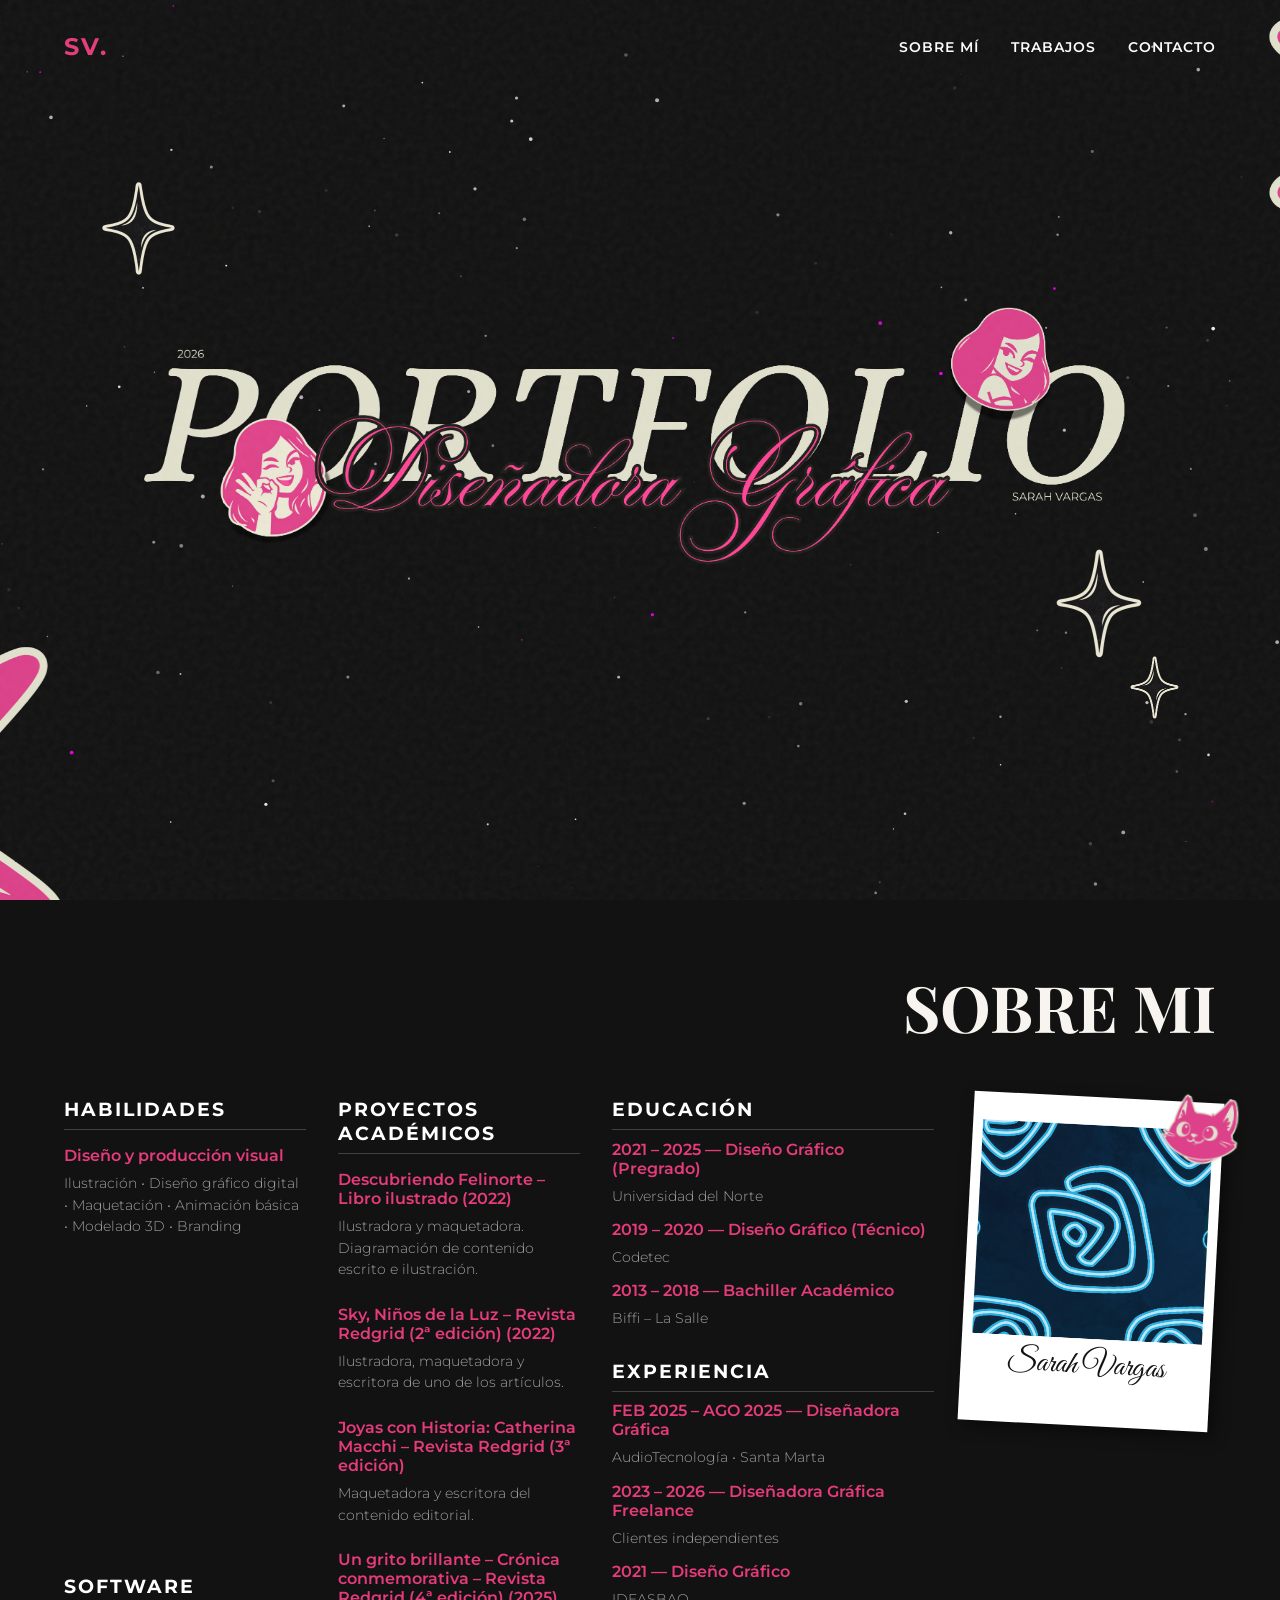
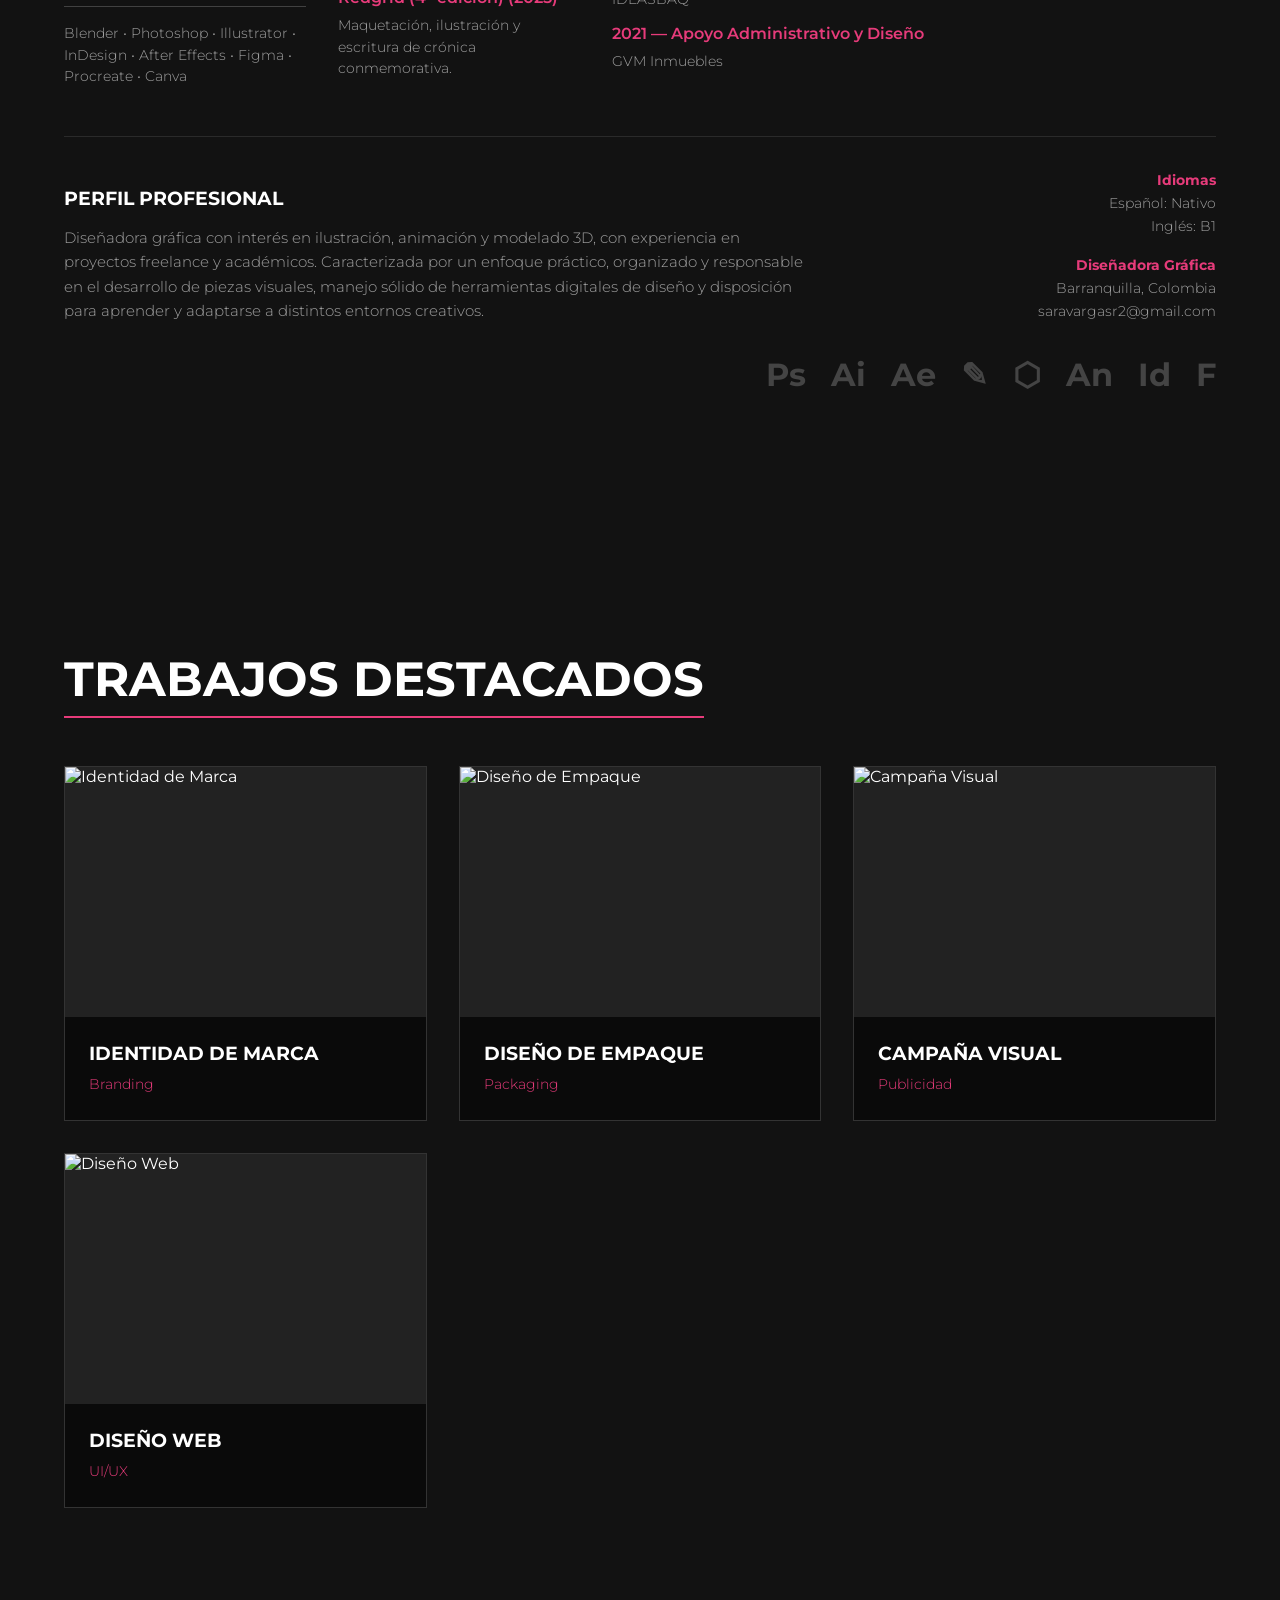
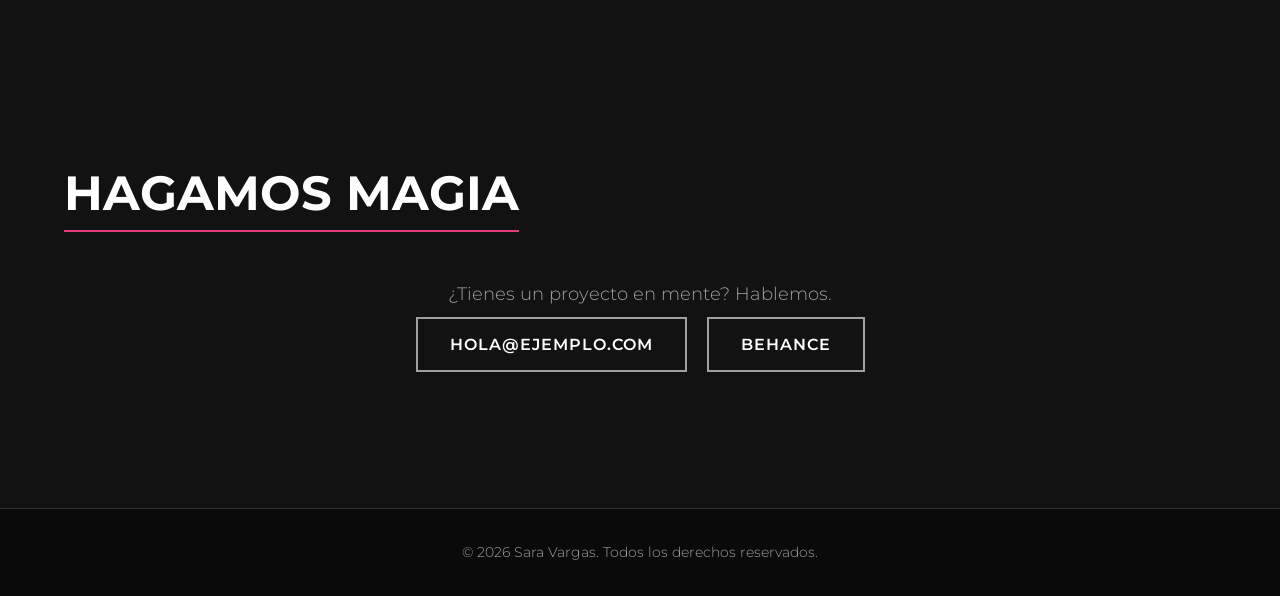
==== index.html @ 2d07b117 "Revert software logos to text list while keeping alignment" ====
<!DOCTYPE html>
<html lang="es">
<head>
    <meta charset="UTF-8">
    <meta name="viewport" content="width=device-width, initial-scale=1.0">
    <title>Sara Vargas | Portafolio 2026</title>
    <!-- Google Fonts: Space Grotesk for that clean, urban tech feel -->
    <link rel="preconnect" href="https://fonts.googleapis.com">
    <link rel="preconnect" href="https://fonts.gstatic.com" crossorigin>
    <link href="https://fonts.googleapis.com/css2?family=Great+Vibes&family=Montserrat:wght@300;400;500;600;700&family=Playfair+Display:ital,wght@0,400;0,700;1,400;1,700&family=Space+Grotesk:wght@300;400;600;700&display=swap" rel="stylesheet">
    <!-- Local CSS -->
    <link rel="stylesheet" href="styles.css">
</head>
<body>
    <!-- Background Canvas for Stars -->
    <canvas id="stars-canvas"></canvas>

    <!-- Texture Overlay -->
    <div class="texture-overlay"></div>

    <!-- Main Navigation -->
    <nav class="navbar">
        <div class="logo">SV.</div>
        <ul class="nav-links">
            <li><a href="#about">Sobre Mí</a></li>
            <li><a href="#work">Trabajos</a></li>
            <li><a href="#contact">Contacto</a></li>
        </ul>
    </nav>

    <!-- Hero Section -->
    <section class="hero new-hero" id="home">
        <div class="hero-composition">
            <!-- Huge Stars (Estrellas Rosas) -->
            <img src="assets/estrella rosa.png" class="sticker sticker-star-huge-tr spin-anim" alt="Big Star Top Right">
            <img src="assets/estrella rosa.png" class="sticker sticker-star-huge-bl spin-anim" alt="Big Star Bottom Left">
            
            <!-- Destellos Negros (Sparkles) -->
            <img src="assets/destello negro.png" class="sticker sticker-sparkle-tl pulse-anim delay-1" alt="Sparkle Top Left">
            <img src="assets/destello negro.png" class="sticker sticker-sparkle-br-1 pulse-anim delay-2" alt="Sparkle Bottom Right">
            <img src="assets/destello negro.png" class="sticker sticker-sparkle-br-2 pulse-anim delay-3" alt="Small Sparkle Bottom Right">

            <div class="hero-text-container" style="text-align: center; position: relative; z-index: 10;">
                <img src="assets/titulo.png" alt="Portfolio Diseñadora Gráfica" class="rise-up-anim" style="width: 100%; max-width: 1200px; display: block; margin: 0 auto;">
            </div>
        </div>
    </section>

    <!-- About Section -->
    <section class="about new-about section-padding" id="about">
        <div class="container">
            <div class="about-header text-right">
                <h2 class="section-title-about">SOBRE MI</h2>
            </div>
            
            <div class="about-grid-cv">
                <!-- Col 1 -->
                <div class="cv-col cv-col-1 reveal">
                    <div class="cv-section">
                        <h3>HABILIDADES</h3>
                        <h4>Diseño y producción visual</h4>
                        <p>Ilustración • Diseño gráfico digital • Maquetación • Animación básica • Modelado 3D • Branding</p>
                    </div>

                    <div class="cv-section software-section">
                        <h3>Software</h3>
                        <p>Blender • Photoshop • Illustrator • InDesign • After Effects • Figma • Procreate • Canva</p>
                    </div>
                </div>

                <!-- Col 2 -->
                <div class="cv-col cv-col-2 reveal">
                    <div class="cv-section">
                        <h3>PROYECTOS ACADÉMICOS</h3>
                        
                        <div class="cv-item">
                            <h4>Descubriendo Felinorte – Libro ilustrado (2022)</h4>
                            <p>Ilustradora y maquetadora. Diagramación de contenido escrito e ilustración.</p>
                        </div>
                        
                        <div class="cv-item">
                            <h4>Sky, Niños de la Luz – Revista Redgrid (2ª edición) (2022)</h4>
                            <p>Ilustradora, maquetadora y escritora de uno de los artículos.</p>
                        </div>
                        
                        <div class="cv-item">
                            <h4>Joyas con Historia: Catherina Macchi – Revista Redgrid (3ª edición)</h4>
                            <p>Maquetadora y escritora del contenido editorial.</p>
                        </div>
                        
                        <div class="cv-item">
                            <h4>Un grito brillante – Crónica conmemorativa – Revista Redgrid (4ª edición) (2025)</h4>
                            <p>Maquetación, ilustración y escritura de crónica conmemorativa.</p>
                        </div>
                    </div>
                </div>

                <!-- Col 3 -->
                <div class="cv-col cv-col-3 reveal">
                    <div class="cv-section">
                        <h3>EDUCACIÓN</h3>
                        <div class="cv-item">
                            <h4>2021 – 2025 — Diseño Gráfico (Pregrado)</h4>
                            <p>Universidad del Norte</p>
                        </div>
                        <div class="cv-item">
                            <h4>2019 – 2020 — Diseño Gráfico (Técnico)</h4>
                            <p>Codetec</p>
                        </div>
                        <div class="cv-item">
                            <h4>2013 – 2018 — Bachiller Académico</h4>
                            <p>Biffi – La Salle</p>
                        </div>
                    </div>

                    <div class="cv-section">
                        <h3>EXPERIENCIA</h3>
                        <div class="cv-item">
                            <h4>FEB 2025 – AGO 2025 — Diseñadora Gráfica</h4>
                            <p>AudioTecnología • Santa Marta</p>
                        </div>
                        <div class="cv-item">
                            <h4>2023 – 2026 — Diseñadora Gráfica Freelance</h4>
                            <p>Clientes independientes</p>
                        </div>
                        <div class="cv-item">
                            <h4>2021 — Diseño Gráfico</h4>
                            <p>IDEASBAQ</p>
                        </div>
                        <div class="cv-item">
                            <h4>2021 — Apoyo Administrativo y Diseño</h4>
                            <p>GVM Inmuebles</p>
                        </div>
                    </div>
                </div>

                <!-- Col 4 Photo -->
                <div class="cv-col cv-photo-col reveal">
                    <div class="polaroid-wrapper">
                        <img src="assets/gato.png" class="sticker-cat float-anim" alt="Gato">
                        <div class="polaroid">
                            <div class="polaroid-img">
                                <img src="assets/2222_Mesa de trabajo 1 copia - copia.png" alt="Sarah Profile">
                            </div>
                            <div class="polaroid-caption">Sarah Vargas</div>
                        </div>
                    </div>
                </div>
            </div>

            <!-- Bottom Row -->
            <div class="cv-footer-row reveal">
                <div class="cv-profile">
                    <h3>PERFIL PROFESIONAL</h3>
                    <p>Diseñadora gráfica con interés en ilustración, animación y modelado 3D, con experiencia en proyectos freelance y académicos. Caracterizada por un enfoque práctico, organizado y responsable en el desarrollo de piezas visuales, manejo sólido de herramientas digitales de diseño y disposición para aprender y adaptarse a distintos entornos creativos.</p>
                </div>
                <div class="cv-contact-info text-right">
                    <div class="contact-langs">
                        <p><strong>Idiomas</strong><br>Español: Nativo<br>Inglés: B1</p>
                    </div>
                    <div class="contact-details">
                        <p><strong>Diseñadora Gráfica</strong><br>Barranquilla, Colombia<br>saravargasr2@gmail.com</p>
                    </div>
                </div>
            </div>
            
            <div class="software-icons-row text-right">
                <!-- Using large text to emulate icons from the image -->
                <span class="icon">Ps</span>
                <span class="icon">Ai</span>
                <span class="icon">Ae</span>
                <span class="icon">✎</span>
                <span class="icon">⬡</span>
                <span class="icon">An</span>
                <span class="icon">Id</span>
                <span class="icon">F</span>
            </div>
        </div>
    </section>

    <!-- Portfolio Section -->
    <section class="work section-padding" id="work">
        <div class="container reveal">
            <h2 class="section-title">Trabajos Destacados</h2>
            <div class="work-grid">
                <!-- Project Card 1 -->
                <div class="project-card">
                    <div class="project-image-box">
                        <img src="assets/urban_branding_mockup_1775953782614.png" alt="Identidad de Marca" class="project-img">
                    </div>
                    <div class="project-info">
                        <h3>Identidad de Marca</h3>
                        <p>Branding</p>
                    </div>
                </div>
                <!-- Project Card 2 -->
                <div class="project-card">
                    <div class="project-image-box">
                        <img src="assets/futuristic_packaging_1775953802164.png" alt="Diseño de Empaque" class="project-img">
                    </div>
                    <div class="project-info">
                        <h3>Diseño de Empaque</h3>
                        <p>Packaging</p>
                    </div>
                </div>
                <!-- Project Card 3 -->
                <div class="project-card">
                    <div class="project-image-box">
                        <img src="assets/urban_poster_campaign_1775953816567.png" alt="Campaña Visual" class="project-img">
                    </div>
                    <div class="project-info">
                        <h3>Campaña Visual</h3>
                        <p>Publicidad</p>
                    </div>
                </div>
                <!-- Project Card 4 -->
                <div class="project-card">
                    <div class="project-image-box">
                        <img src="assets/darkmode_ui_design_1775953830870.png" alt="Diseño Web" class="project-img">
                    </div>
                    <div class="project-info">
                        <h3>Diseño Web</h3>
                        <p>UI/UX</p>
                    </div>
                </div>
            </div>
        </div>
    </section>

    <!-- Contact Section -->
    <section class="contact section-padding" id="contact">
        <div class="container reveal">
            <h2 class="section-title text-center">Hagamos magia</h2>
            <p class="text-center">¿Tienes un proyecto en mente? Hablemos.</p>
            <div class="contact-links text-center">
                <a href="mailto:hola@ejemplo.com" class="btn secondary-btn">hola@ejemplo.com</a>
                <a href="https://www.behance.net/sarahvargas4" target="_blank" class="btn secondary-btn">Behance</a>
            </div>
        </div>
    </section>

    <!-- Footer -->
    <footer>
        <p>© 2026 Sara Vargas. Todos los derechos reservados.</p>
    </footer>

    <!-- Local JS -->
    <script src="script.js"></script>
</body>
</html>
---- styles.css ----
:root {
    --bg-dark: #121212;
    --bg-darker: #0a0a0a;
    --fuchsia: #E63B7A;
    --fuchsia-dim: rgba(230, 59, 122, 0.2);
    --text-white: #ffffff;
    --text-muted: #a0a0a0;
    --font-main: 'Montserrat', sans-serif;
    --font-serif: 'Playfair Display', serif;
    --font-cursive: 'Great Vibes', cursive;
}

* {
    margin: 0;
    padding: 0;
    box-sizing: border-box;
    scroll-behavior: smooth;
}

body {
    background-color: var(--bg-dark);
    color: var(--text-white);
    font-family: var(--font-main);
    overflow-x: hidden;
}

/* Texture Overlay */
.texture-overlay {
    position: fixed;
    top: 0;
    left: 0;
    width: 100vw;
    height: 100vh;
    pointer-events: none;
    z-index: 1000;
    opacity: 0.05;
    background-image: url('data:image/svg+xml;utf8,%3Csvg viewBox="0 0 200 200" xmlns="http://www.w3.org/2000/svg"%3E%3Cfilter id="noiseFilter"%3E%3CfeTurbulence type="fractalNoise" baseFrequency="0.65" numOctaves="3" stitchTiles="stitch"/%3E%3C/filter%3E%3Crect width="100%25" height="100%25" filter="url(%23noiseFilter)"/%3E%3C/svg%3E');
}

/* Background Canvas */
#stars-canvas {
    position: fixed;
    top: 0;
    left: 0;
    width: 100vw;
    height: 100vh;
    z-index: -1;
    pointer-events: none;
}

/* Typography */
h1, h2, h3 {
    font-weight: 700;
    text-transform: uppercase;
}

p {
    font-size: 1.1rem;
    line-height: 1.6;
    color: var(--text-muted);
    font-weight: 300;
}

/* Navbar */
.navbar {
    position: fixed;
    top: 0;
    width: 100%;
    padding: 2rem 5%;
    display: flex;
    justify-content: space-between;
    align-items: center;
    z-index: 100;
}

.logo {
    font-size: 1.5rem;
    font-weight: 700;
    color: var(--fuchsia);
    letter-spacing: 2px;
}

.nav-links {
    list-style: none;
    display: flex;
    gap: 2rem;
}

.nav-links a {
    text-decoration: none;
    color: var(--text-white);
    font-weight: 600;
    transition: color 0.3s ease;
    text-transform: uppercase;
    font-size: 0.9rem;
    letter-spacing: 1px;
}

.nav-links a:hover {
    color: var(--fuchsia);
}

/* Buttons */
.btn {
    display: inline-block;
    padding: 1rem 2rem;
    text-decoration: none;
    text-transform: uppercase;
    font-weight: 600;
    letter-spacing: 1px;
    border: 2px solid transparent;
    transition: all 0.3s ease;
    cursor: pointer;
    font-family: var(--font-main);
}

.primary-btn {
    background-color: var(--fuchsia);
    color: var(--text-white);
    margin-top: 2rem;
    position: relative;
    overflow: hidden;
}

.primary-btn:hover {
    background-color: transparent;
    border-color: var(--fuchsia);
    color: var(--fuchsia);
    box-shadow: 0 0 20px var(--fuchsia-dim);
}

.secondary-btn {
    background-color: transparent;
    border-color: var(--text-muted);
    color: var(--text-white);
    margin: 0.5rem;
}

.secondary-btn:hover {
    border-color: var(--fuchsia);
    color: var(--fuchsia);
}

/* Sections */
.section-padding {
    padding: 8rem 5%;
}

.container {
    max-width: 1200px;
    margin: 0 auto;
}

.section-title {
    font-size: 3rem;
    margin-bottom: 3rem;
    color: var(--text-white);
    border-bottom: 2px solid var(--fuchsia);
    display: inline-block;
    padding-bottom: 0.5rem;
}

.text-center {
    text-align: center;
}

/* Hero Section */
.new-hero {
    height: 100vh;
    display: flex;
    justify-content: center;
    align-items: center;
    position: relative;
    background-image: url('assets/fondo 1 hero.png');
    background-size: cover;
    background-position: center;
    overflow: hidden;
}

.hero-composition {
    position: relative;
    width: 100%;
    max-width: 1200px;
    height: 600px;
    display: flex;
    justify-content: center;
    align-items: center;
}

.hero-text-container {
    position: relative;
    text-align: center;
    z-index: 10;
}

.hero-year {
    position: absolute;
    top: -20px;
    left: 10px;
    font-size: 1rem;
    color: var(--text-white);
    letter-spacing: 2px;
}

.hero-title {
    font-family: var(--font-serif);
    font-weight: 700;
    font-size: clamp(6rem, 15vw, 12rem);
    color: #F1EFE7;
    line-height: 1;
    text-shadow: 2px 2px 10px rgba(0,0,0,0.5);
    letter-spacing: 5px;
}

.hero-subtitle {
    position: absolute;
    top: 50%;
    left: 50%;
    transform: translate(-50%, -50%);
    font-family: var(--font-cursive);
    font-size: clamp(4rem, 8vw, 7rem);
    color: #E63B7A;
    text-transform: none;
    font-weight: 400;
    white-space: nowrap;
    text-shadow: 2px 2px 5px rgba(0,0,0,0.5);
}

.hero-name {
    position: absolute;
    bottom: -20px;
    right: 10px;
    font-size: 1rem;
    color: var(--text-white);
    letter-spacing: 2px;
}

/* Stickers */
.sticker {
    position: absolute;
    z-index: 5;
    pointer-events: none;
}

.sticker-star-huge-tr {
    top: -55%;
    right: -45%;
    width: clamp(350px, 45vw, 650px);
    z-index: 1; /* Detrás del texto */
    transform-origin: center;
}

.sticker-star-huge-bl {
    bottom: -55%;
    left: -45%;
    width: clamp(350px, 45vw, 650px);
    z-index: 1;
    transform-origin: center;
}

/* Destellos Negros (Sparkles) */
.sticker-sparkle-tl {
    top: 5%;
    left: 5%;
    width: clamp(50px, 6vw, 100px);
}

.sticker-sparkle-br-1 {
    bottom: 15%;
    right: 8%;
    width: clamp(60px, 7vw, 110px);
}

.sticker-sparkle-br-2 {
    bottom: 5%;
    right: 5%;
    width: clamp(30px, 4vw, 60px);
}

.sticker-avatar-left {
    top: 50%;
    left: 14%;
    transform: translateY(-50%);
    width: clamp(80px, 10vw, 150px);
    z-index: 15;
}

.sticker-avatar-right {
    top: 30%;
    right: 18%;
    width: clamp(70px, 9vw, 120px);
    z-index: 15;
}

/* Animations & Entrances */
.float-anim {
    animation: float 6s ease-in-out infinite, fadeIn 1s ease-out forwards;
}

.float-anim-delayed {
    animation: float 6s ease-in-out 3s infinite, fadeIn 1.5s ease-out forwards;
}

.spin-anim {
    animation: spinSlow 30s linear infinite, fadeIn 1.2s ease-out forwards;
}

.pulse-anim {
    animation: pulseSlow 4s ease-in-out infinite, fadeIn 1.2s ease-out forwards;
}

/* Entrance Animations Classes */
.rise-up-anim {
    opacity: 0;
    animation: riseUp 1.2s cubic-bezier(0.165, 0.84, 0.44, 1) forwards;
}

.fade-in-anim {
    opacity: 0;
    animation: fadeIn 1.5s ease-out forwards;
}

.delay-1 { animation-delay: 0.3s !important; }
.delay-2 { animation-delay: 0.6s !important; }
.delay-3 { animation-delay: 0.9s !important; }
.delay-4 { animation-delay: 1.2s !important; }

@keyframes float {
    0% { transform: translateY(0px) rotate(0deg); }
    50% { transform: translateY(-15px) rotate(3deg); }
    100% { transform: translateY(0px) rotate(0deg); }
}

@keyframes spinSlow {
    0% { transform: rotate(0deg); }
    100% { transform: rotate(360deg); }
}

@keyframes pulseSlow {
    0% { transform: scale(1); }
    50% { transform: scale(1.08); }
    100% { transform: scale(1); }
}

@keyframes riseUp {
    0% { opacity: 0; transform: translateY(50px); }
    100% { opacity: 1; transform: translateY(0); }
}

@keyframes fadeIn {
    0% { opacity: 0; }
    100% { opacity: 1; }
}

@keyframes scaleIn {
    0% { opacity: 0; transform: scale(0.5); }
    100% { opacity: 1; transform: scale(1); }
}

/* About Section */
.new-about {
    position: relative;
    padding-top: 4rem;
    /* Removed overflow: hidden to prevent cutting corner stars */
}

.new-about::before {
    content: "";
    position: absolute;
    top: 0; left: 0; right: 0; bottom: 0;
    background-image: url('assets/fondo2.png');
    background-size: cover;
    background-position: center;
    transform: rotate(180deg);
    z-index: -1;
}

.section-title-about {
    font-family: var(--font-serif);
    font-size: clamp(3rem, 6vw, 4rem);
    color: #F8F5F0;
    margin-bottom: 3rem;
    display: inline-block;
}

.text-right {
    text-align: right;
}

.about-grid-cv {
    display: grid;
    grid-template-columns: 1.5fr 1.5fr 2fr 1.5fr;
    gap: 2rem;
    margin-bottom: 2rem;
}

.cv-col {
    display: flex;
    flex-direction: column;
    gap: 2rem;
}

.cv-col-1 {
    justify-content: space-between;
}

.cv-section h3 {
    font-size: 1.2rem;
    color: var(--text-white);
    margin-bottom: 1rem;
    letter-spacing: 2px;
    border-bottom: 1px solid rgba(255,255,255,0.2);
    padding-bottom: 0.5rem;
}

.cv-section h4 {
    font-size: 1rem;
    color: #E63B7A;
    margin-bottom: 0.5rem;
    font-weight: 600;
}

.cv-section p {
    font-size: 0.9rem;
    line-height: 1.5;
    margin-bottom: 1rem;
}

.cv-item {
    margin-bottom: 1.5rem;
}

.cv-item p {
    margin-bottom: 0px;
}

/* Compression for Education/Experience column to match height */
.cv-col-3 {
    gap: 1rem !important;
}

.cv-col-3 .cv-item {
    margin-bottom: 0.8rem;
}

.cv-col-3 .cv-section h3 {
    margin-bottom: 0.6rem;
}

/* Software Icons Grid */
.software-grid {
    display: grid;
    grid-template-columns: repeat(4, 1fr);
    gap: 15px;
    margin-top: 10px;
}

.software-grid img {
    width: 35px;
    height: 35px;
    object-fit: contain;
    filter: drop-shadow(0 0 5px rgba(255, 255, 255, 0.2));
    transition: transform 0.3s ease;
}

.software-grid img:hover {
    transform: scale(1.2);
}

/* Polaroid Photo */
.cv-photo-col {
    align-items: center;
    position: relative;
}

.polaroid-wrapper {
    position: relative;
    transform: rotate(3deg);
    transition: transform 0.3s ease;
}

.polaroid-wrapper:hover {
    transform: rotate(0deg) scale(1.02);
}

.polaroid {
    background: white;
    padding: 10px 10px 40px 10px;
    box-shadow: 5px 5px 15px rgba(0,0,0,0.5);
    width: 250px;
}

.polaroid-img img {
    width: 100%;
    height: 250px;
    object-fit: cover;
    filter: contrast(1.1) grayscale(0.2);
}

.polaroid-caption {
    font-family: var(--font-cursive);
    color: #121214;
    font-size: 2rem;
    text-align: center;
    margin-top: -15px;
}

.sticker-cat {
    position: absolute;
    top: -20px;
    right: -30px;
    width: 100px;
    z-index: 20;
}

/* Footer CV items */
.cv-footer-row {
    display: grid;
    grid-template-columns: 2fr 1fr;
    gap: 2rem;
    align-items: end;
    margin-top: 2rem;
    border-top: 1px solid rgba(255,255,255,0.1);
    padding-top: 2rem;
}

.cv-profile h3 {
    font-size: 1.2rem;
    color: var(--text-white);
    margin-bottom: 1rem;
}

.cv-profile p {
    font-size: 0.95rem;
}

.cv-contact-info {
    display: flex;
    flex-direction: column;
    gap: 1rem;
}

.cv-contact-info p {
    font-size: 0.9rem;
    margin-bottom: 0;
}

.cv-contact-info strong {
    color: #E63B7A;
}

.software-icons-row {
    margin-top: 2rem;
    font-size: 2rem;
    font-weight: 700;
    color: #444;
}

.software-icons-row .icon {
    display: inline-block;
    margin-left: 1rem;
    transition: color 0.3s ease;
    cursor: default;
}

.software-icons-row .icon:hover {
    color: #E63B7A;
}

/* Responsive Overrides */
@media (max-width: 1024px) {
    .about-grid-cv {
        grid-template-columns: 1fr 1fr;
    }
    .cv-photo-col {
        grid-column: span 2;
        margin-top: 2rem;
    }
}
@media (max-width: 768px) {
    .about-grid-cv {
        grid-template-columns: 1fr;
    }
    .cv-photo-col {
        grid-column: span 1;
    }
    .cv-footer-row {
        grid-template-columns: 1fr;
        text-align: left;
    }
    .text-right {
        text-align: left;
    }
    .hero-title {
        font-size: clamp(4rem, 15vw, 6rem);
    }
    .hero-subtitle {
        font-size: clamp(2.5rem, 8vw, 4rem);
    }
}

/* Work Section */
.work-grid {
    display: grid;
    grid-template-columns: repeat(auto-fit, minmax(300px, 1fr));
    gap: 2rem;
}

.project-card {
    background-color: var(--bg-darker);
    border: 1px solid #333;
    transition: transform 0.3s ease, border-color 0.3s ease;
    cursor: pointer;
}

.project-card:hover {
    transform: translateY(-10px);
    border-color: var(--fuchsia);
    box-shadow: 0 10px 30px rgba(255, 0, 255, 0.1);
}

.project-image-box {
    width: 100%;
    height: 250px;
    background-color: #222;
    display: flex;
    justify-content: center;
    align-items: center;
    overflow: hidden;
}

.project-img {
    width: 100%;
    height: 100%;
    object-fit: cover;
    transition: transform 0.5s ease;
}

.project-card:hover .project-img {
    transform: scale(1.05);
}

.project-info {
    padding: 1.5rem;
}

.profile-img {
    width: 100%;
    height: 100%;
    object-fit: cover;
    opacity: 0.8;
}

.project-info h3 {
    font-size: 1.2rem;
    margin-bottom: 0.5rem;
    color: var(--text-white);
}

.project-info p {
    font-size: 0.9rem;
    color: var(--fuchsia);
}

/* Footer */
footer {
    text-align: center;
    padding: 2rem;
    border-top: 1px solid #333;
    background-color: var(--bg-darker);
}

footer p {
    font-size: 0.9rem;
}

/* Animations & Interactivity */
.reveal {
    opacity: 0;
    transform: translateY(50px);
    transition: all 0.8s ease;
}

.reveal.active {
    opacity: 1;
    transform: translateY(0);
}

/* Glitch Effect on Hover */
.glitch:hover {
    animation: glitch-anim 0.3s cubic-bezier(.25, .46, .45, .94) both infinite;
    color: var(--fuchsia);
}
.glitch.outline:hover {
    -webkit-text-stroke: 1px var(--fuchsia);
}

@keyframes glitch-anim {
    0% { transform: translate(0) }
    20% { transform: translate(-2px, 2px) }
    40% { transform: translate(-2px, -2px) }
    60% { transform: translate(2px, 2px) }
    80% { transform: translate(2px, -2px) }
    100% { transform: translate(0) }
}

/* Responsive */
@media (max-width: 768px) {
    .about-grid {
        grid-template-columns: 1fr;
    }
    
    .nav-links {
        display: none; /* simple hidden nav for mobile without JS */
    }
    
    .section-title {
        font-size: 2rem;
    }
}
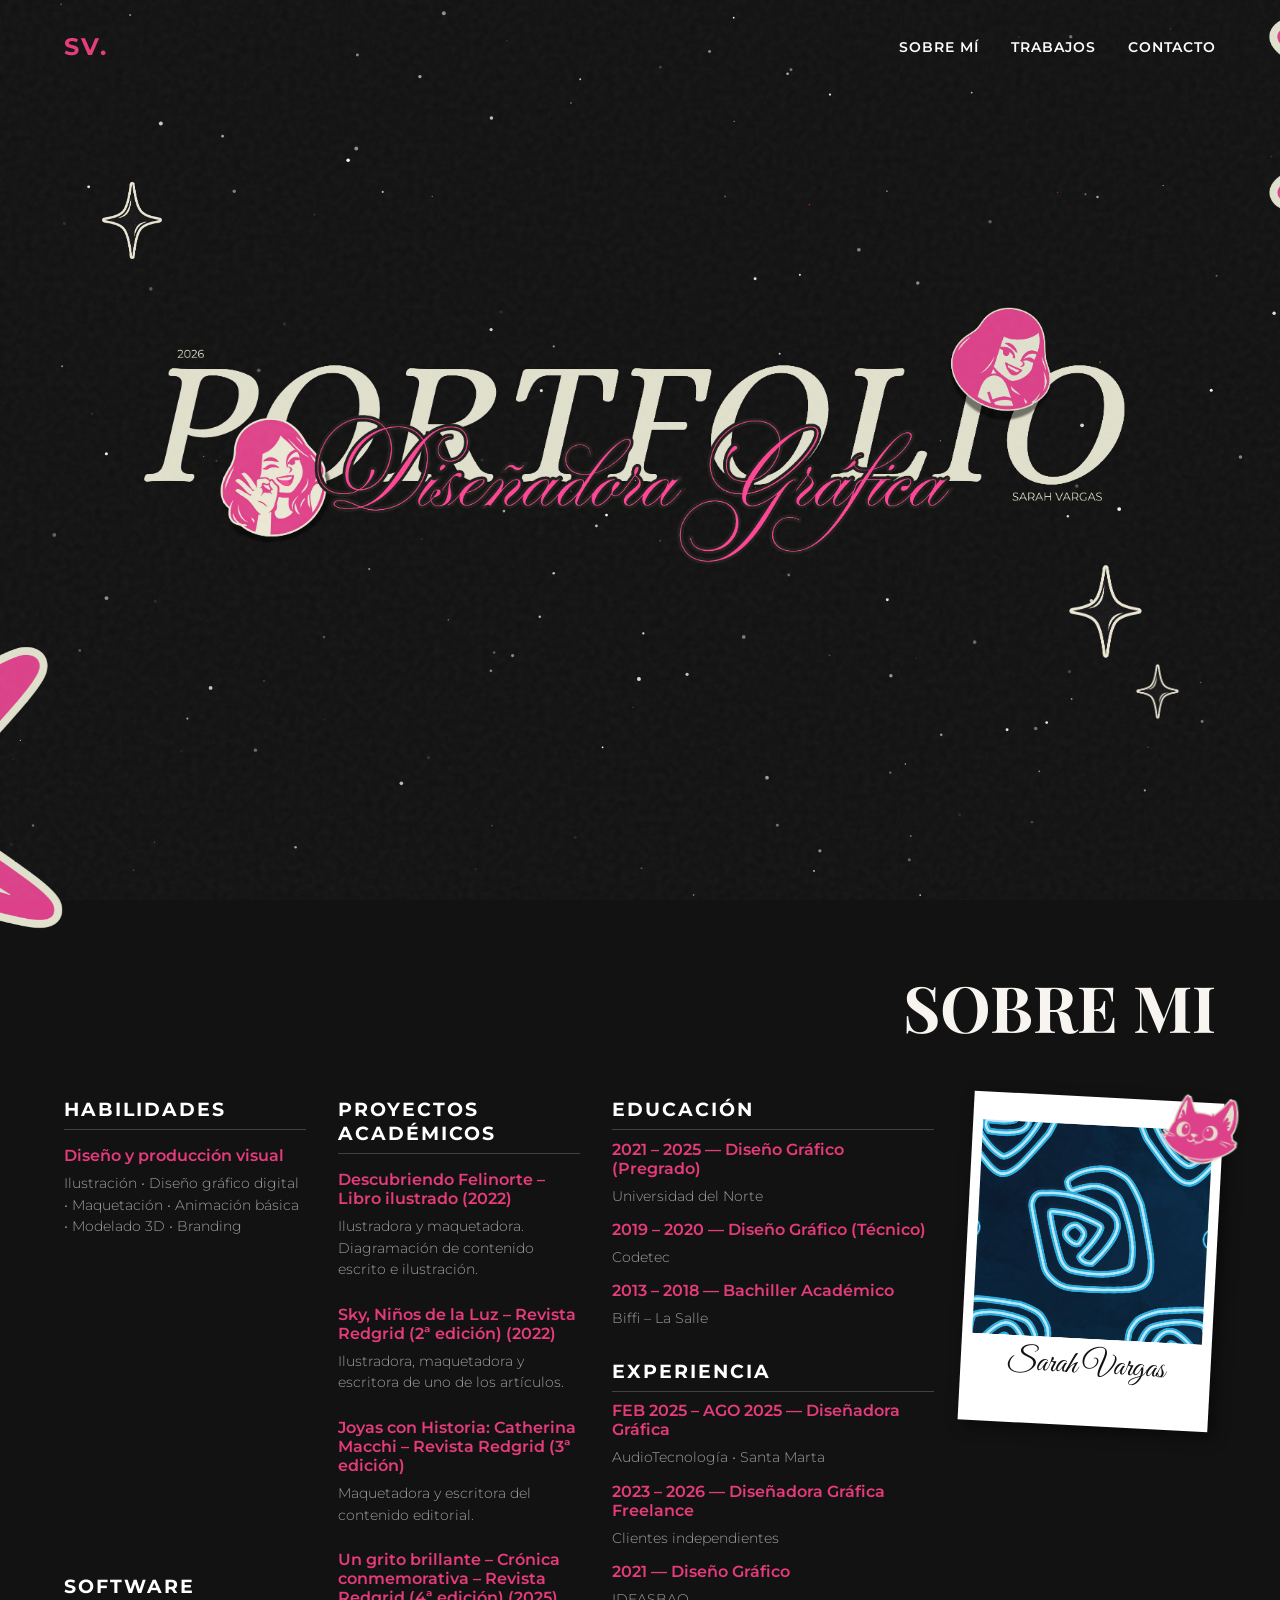
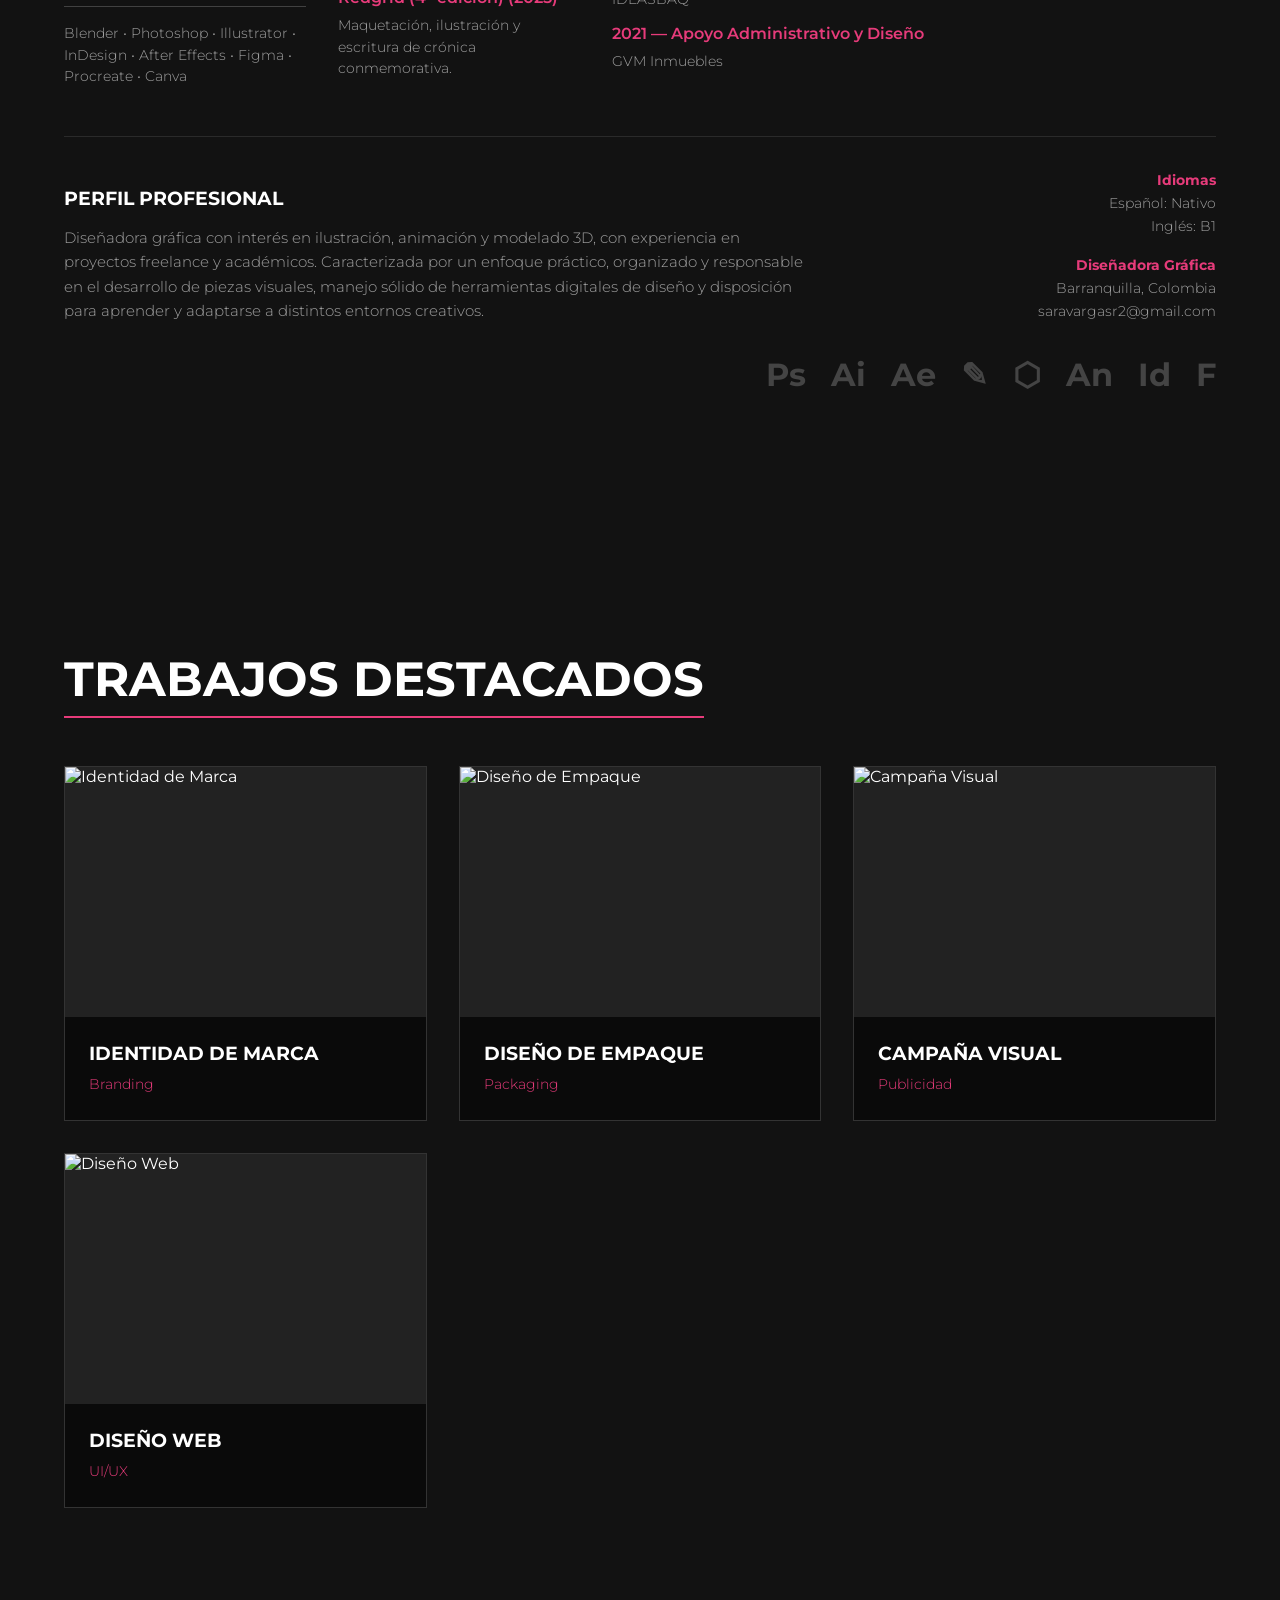
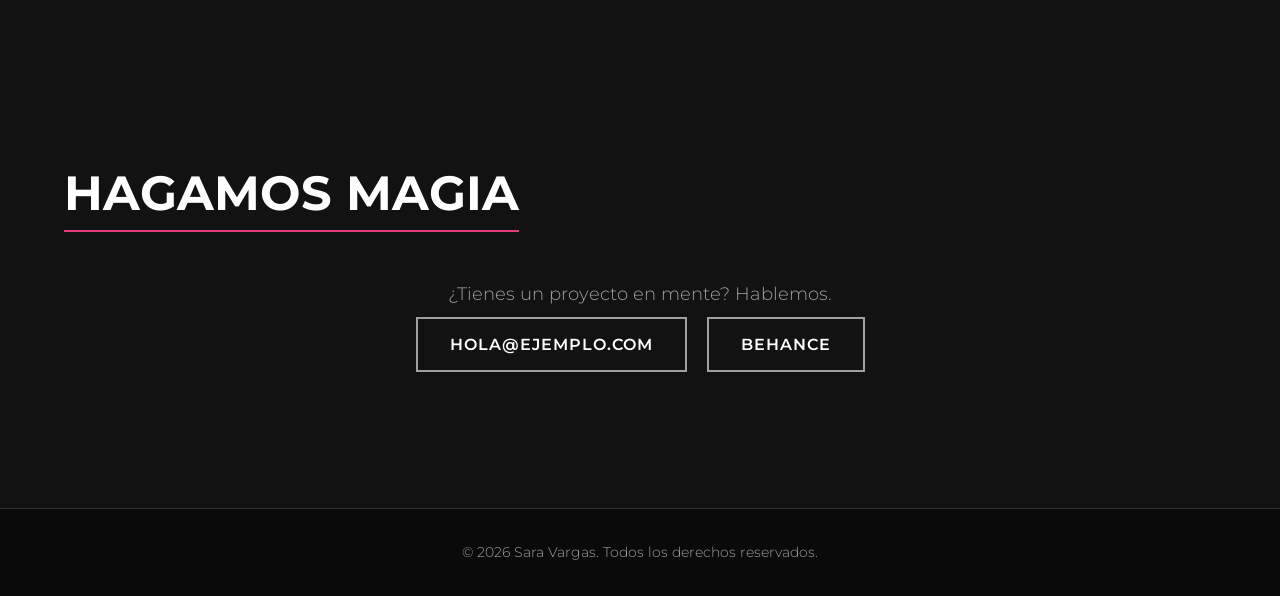
==== commit 2a920b1d: "Enlarge title, shrink small stars, and fix hero overflow for seamless star flow" ====
--- a/index.html
+++ b/index.html
@@ -40,8 +40,8 @@
             <img src="assets/destello negro.png" class="sticker sticker-sparkle-br-1 pulse-anim delay-2" alt="Sparkle Bottom Right">
             <img src="assets/destello negro.png" class="sticker sticker-sparkle-br-2 pulse-anim delay-3" alt="Small Sparkle Bottom Right">
 
-            <div class="hero-text-container" style="text-align: center; position: relative; z-index: 10;">
-                <img src="assets/titulo.png" alt="Portfolio Diseñadora Gráfica" class="rise-up-anim" style="width: 100%; max-width: 1200px; display: block; margin: 0 auto;">
+            <div class="hero-text-container" style="text-align: center; position: relative; z-index: 10; width: 100%;">
+                <img src="assets/titulo.png" alt="Portfolio Diseñadora Gráfica" class="rise-up-anim" style="width: 100%; max-width: 1600px; display: block; margin: 0 auto;">
             </div>
         </div>
     </section>
--- a/styles.css
+++ b/styles.css
@@ -174,7 +174,7 @@
     background-image: url('assets/fondo 1 hero.png');
     background-size: cover;
     background-position: center;
-    overflow: hidden;
+    /* overflow: hidden removed to allow stars to transition to next section */
 }
 
 .hero-composition {
@@ -262,19 +262,19 @@
 .sticker-sparkle-tl {
     top: 5%;
     left: 5%;
-    width: clamp(50px, 6vw, 100px);
+    width: clamp(40px, 5vw, 80px);
 }
 
 .sticker-sparkle-br-1 {
     bottom: 15%;
     right: 8%;
-    width: clamp(60px, 7vw, 110px);
+    width: clamp(50px, 6vw, 90px);
 }
 
 .sticker-sparkle-br-2 {
     bottom: 5%;
     right: 5%;
-    width: clamp(30px, 4vw, 60px);
+    width: clamp(25px, 3.5vw, 50px);
 }
 
 .sticker-avatar-left {
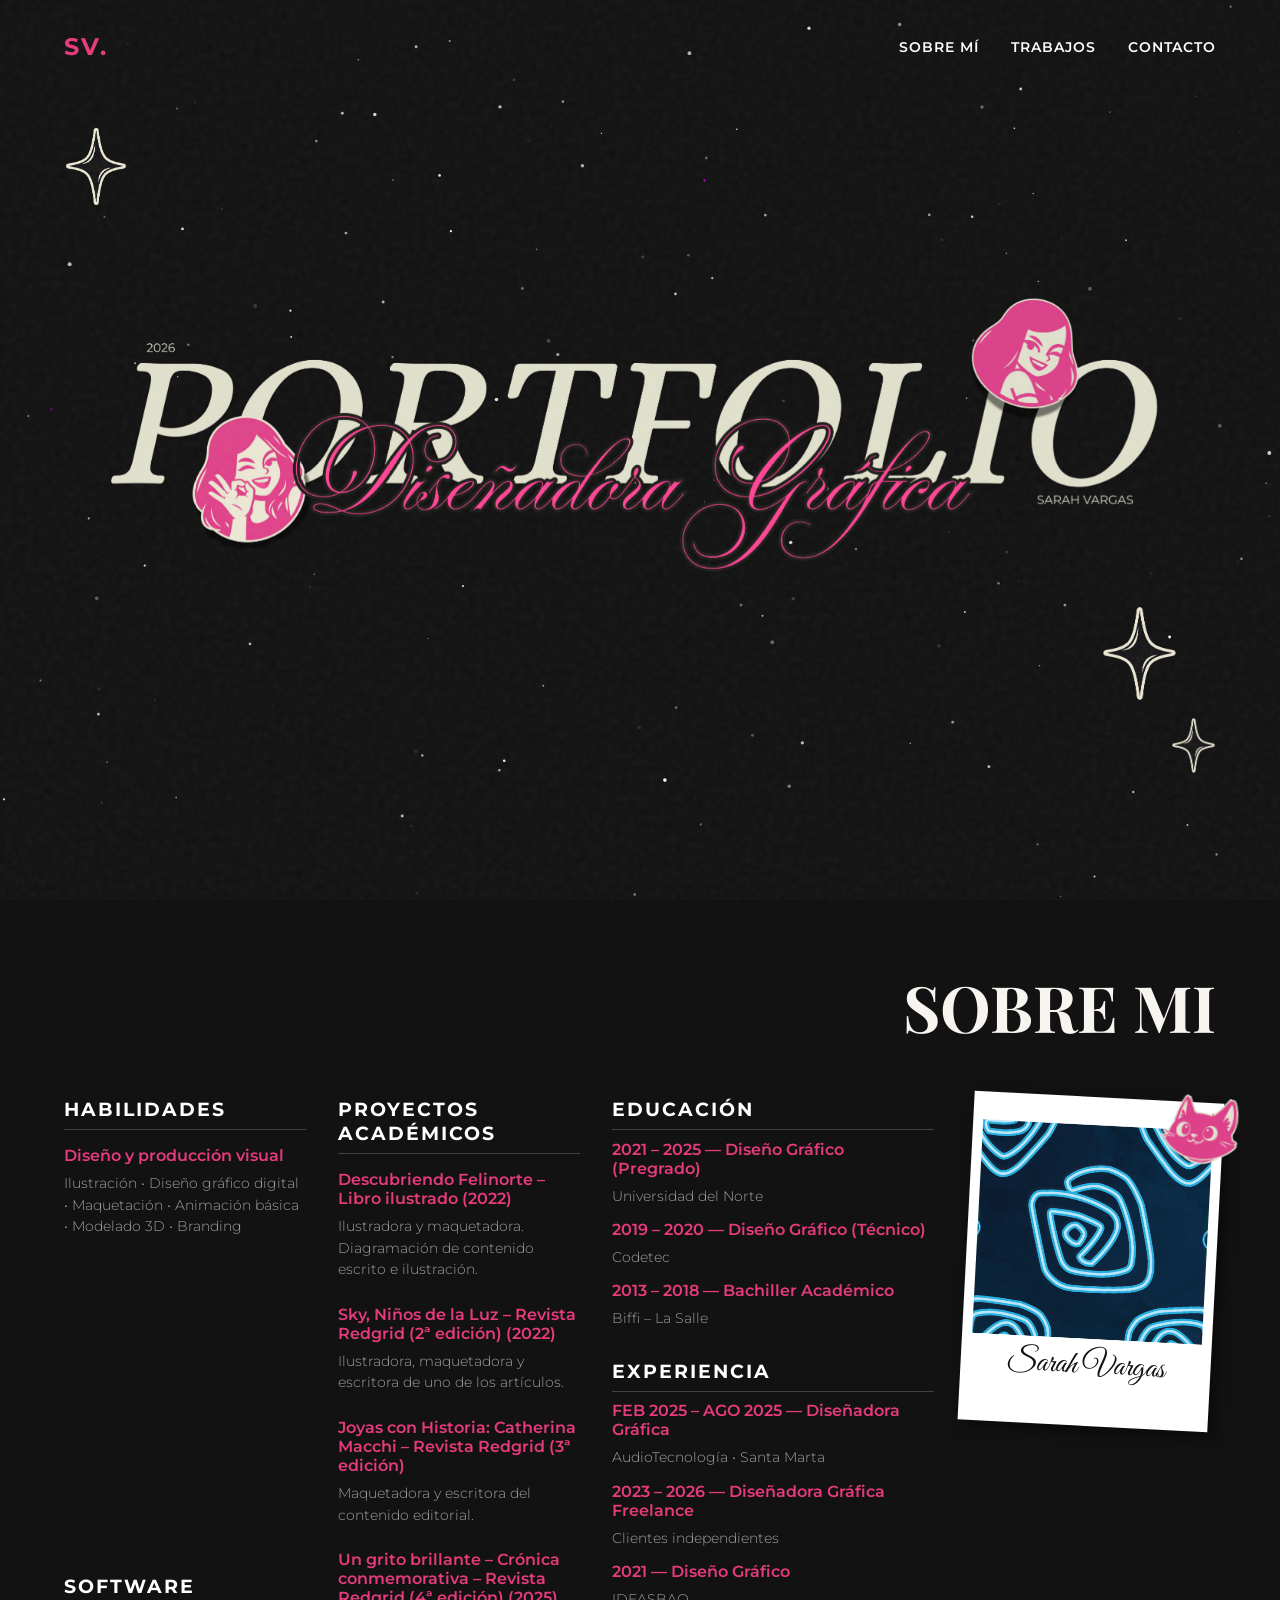
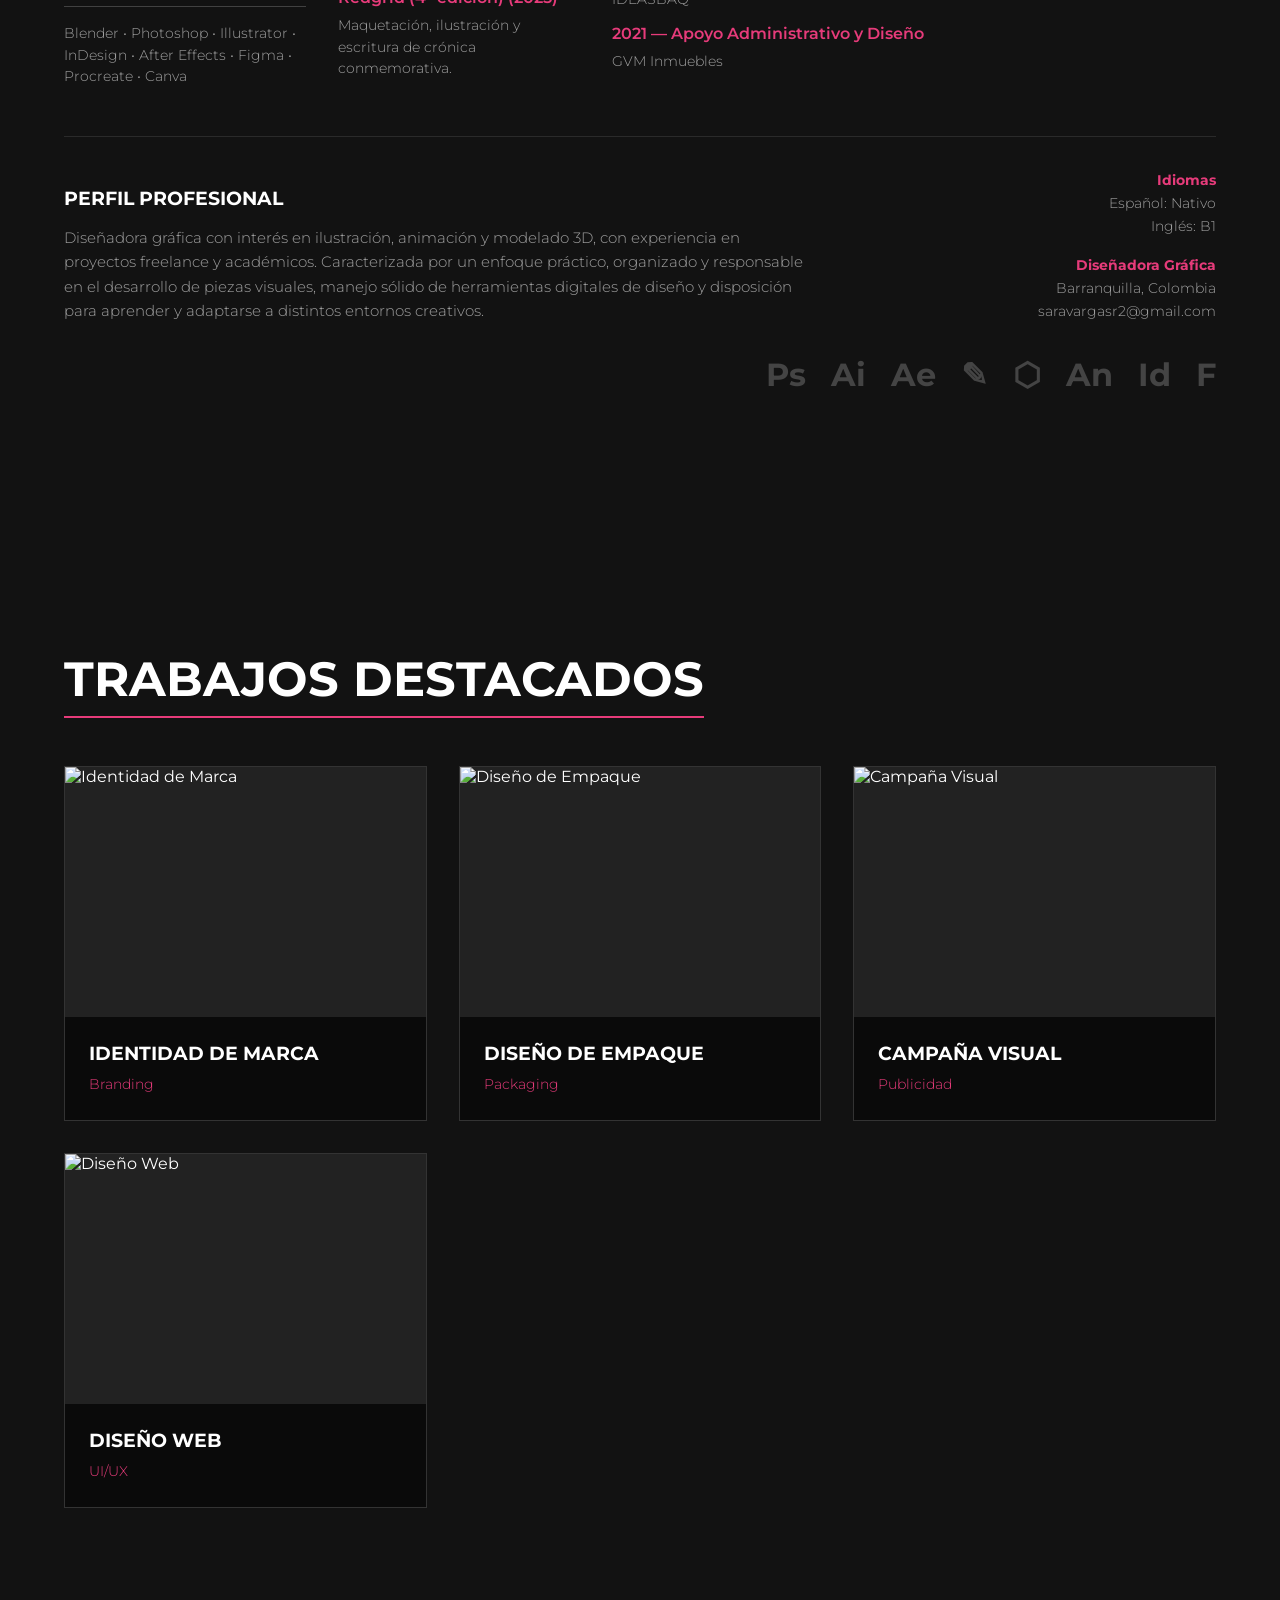
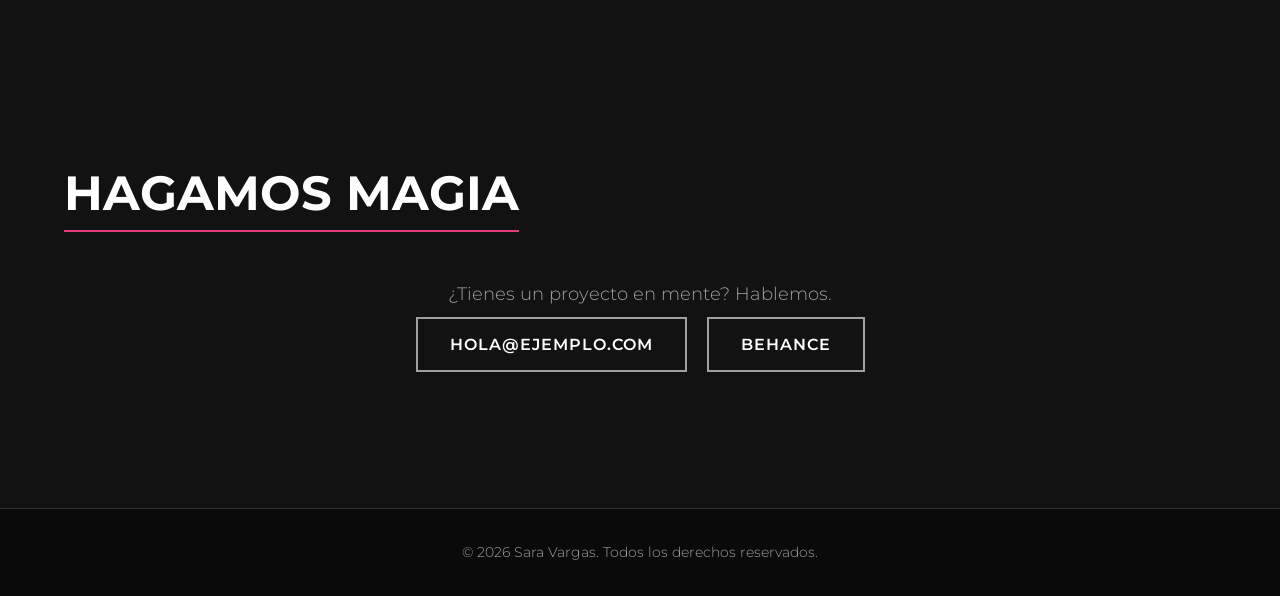
==== commit 3f97d55d: "Restore overflow:hidden and adjust titulo sizing to fix layout shift" ====
--- a/index.html
+++ b/index.html
@@ -41,7 +41,7 @@
             <img src="assets/destello negro.png" class="sticker sticker-sparkle-br-2 pulse-anim delay-3" alt="Small Sparkle Bottom Right">
 
             <div class="hero-text-container" style="text-align: center; position: relative; z-index: 10; width: 100%;">
-                <img src="assets/titulo.png" alt="Portfolio Diseñadora Gráfica" class="rise-up-anim" style="width: 100%; max-width: 1600px; display: block; margin: 0 auto;">
+                <img src="assets/titulo.png" alt="Portfolio Diseñadora Gráfica" class="rise-up-anim" style="width: 100%; max-width: 1400px; display: block; margin: 0 auto;">
             </div>
         </div>
     </section>
--- a/styles.css
+++ b/styles.css
@@ -174,14 +174,14 @@
     background-image: url('assets/fondo 1 hero.png');
     background-size: cover;
     background-position: center;
-    /* overflow: hidden removed to allow stars to transition to next section */
+    overflow: hidden;
 }
 
 .hero-composition {
     position: relative;
     width: 100%;
-    max-width: 1200px;
-    height: 600px;
+    max-width: 1400px;
+    height: 80vh;
     display: flex;
     justify-content: center;
     align-items: center;
@@ -361,7 +361,7 @@
 .new-about {
     position: relative;
     padding-top: 4rem;
-    /* Removed overflow: hidden to prevent cutting corner stars */
+    overflow: hidden;
 }
 
 .new-about::before {
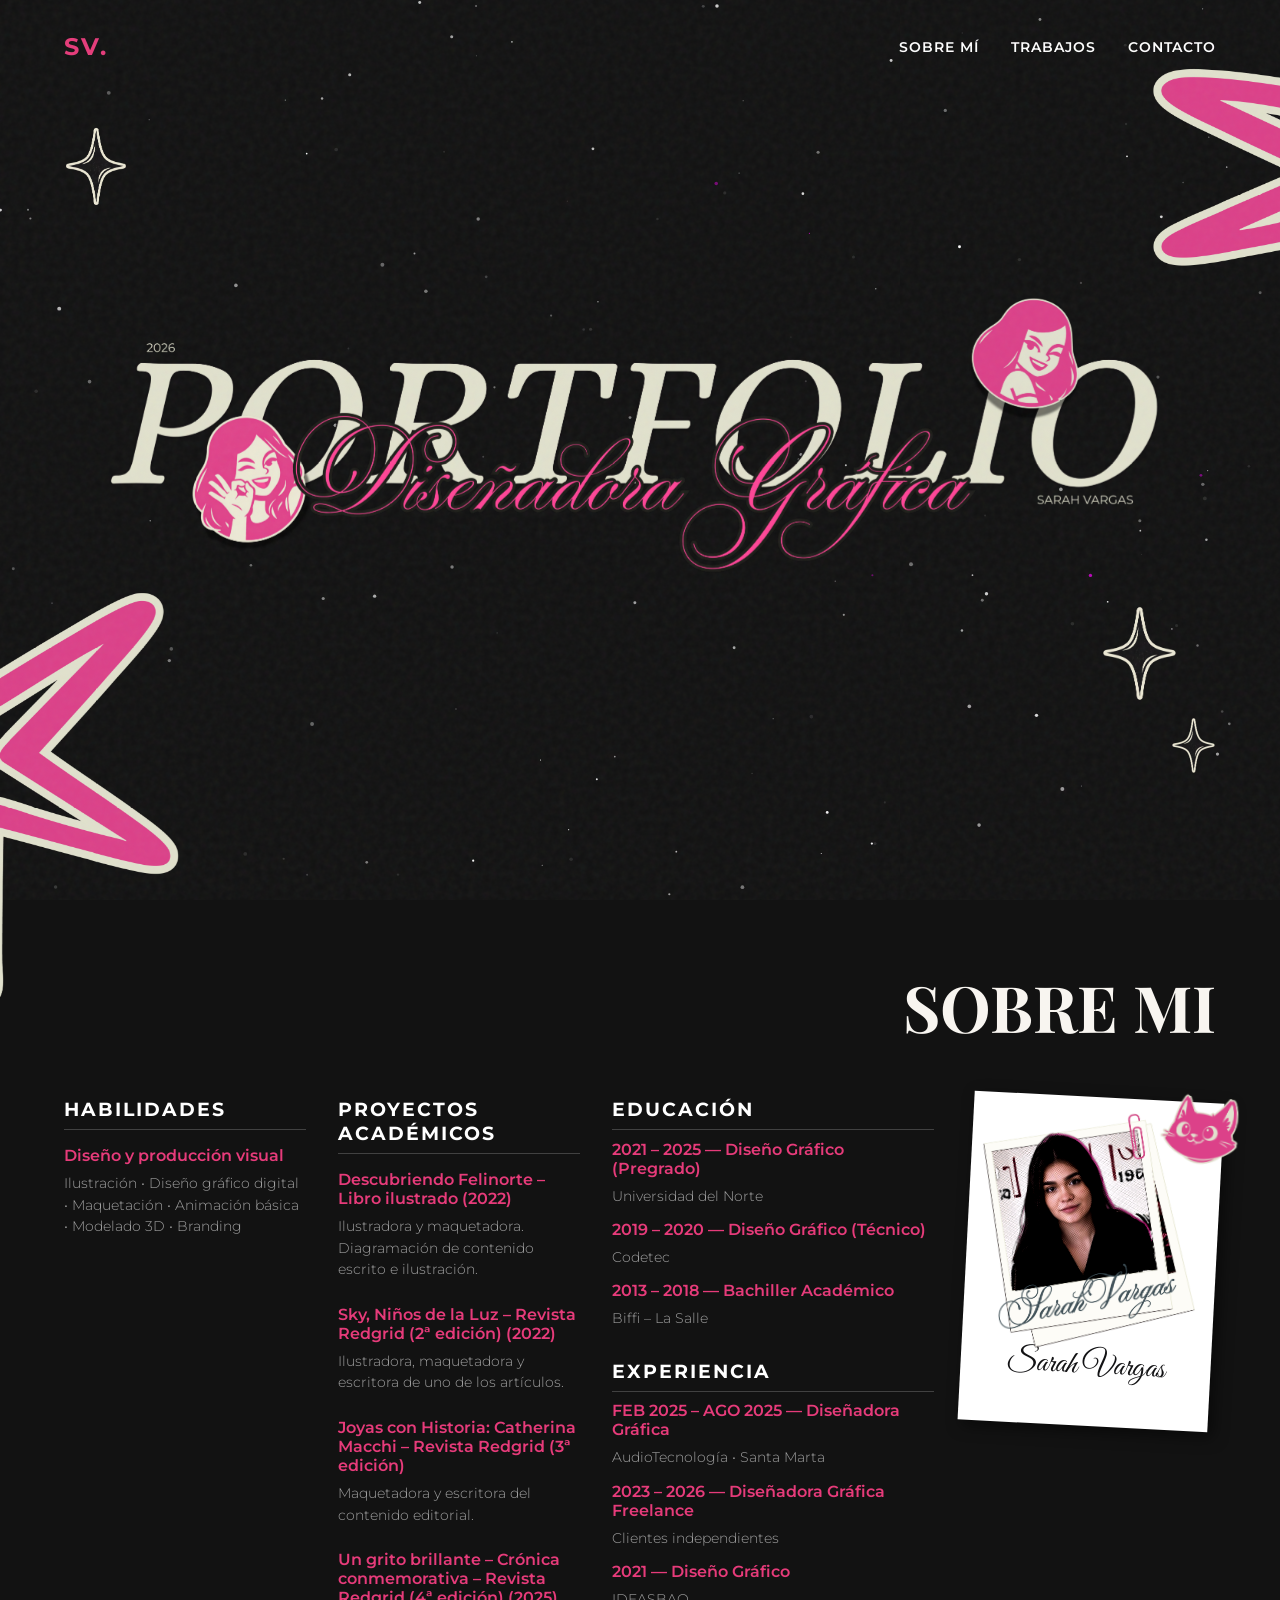
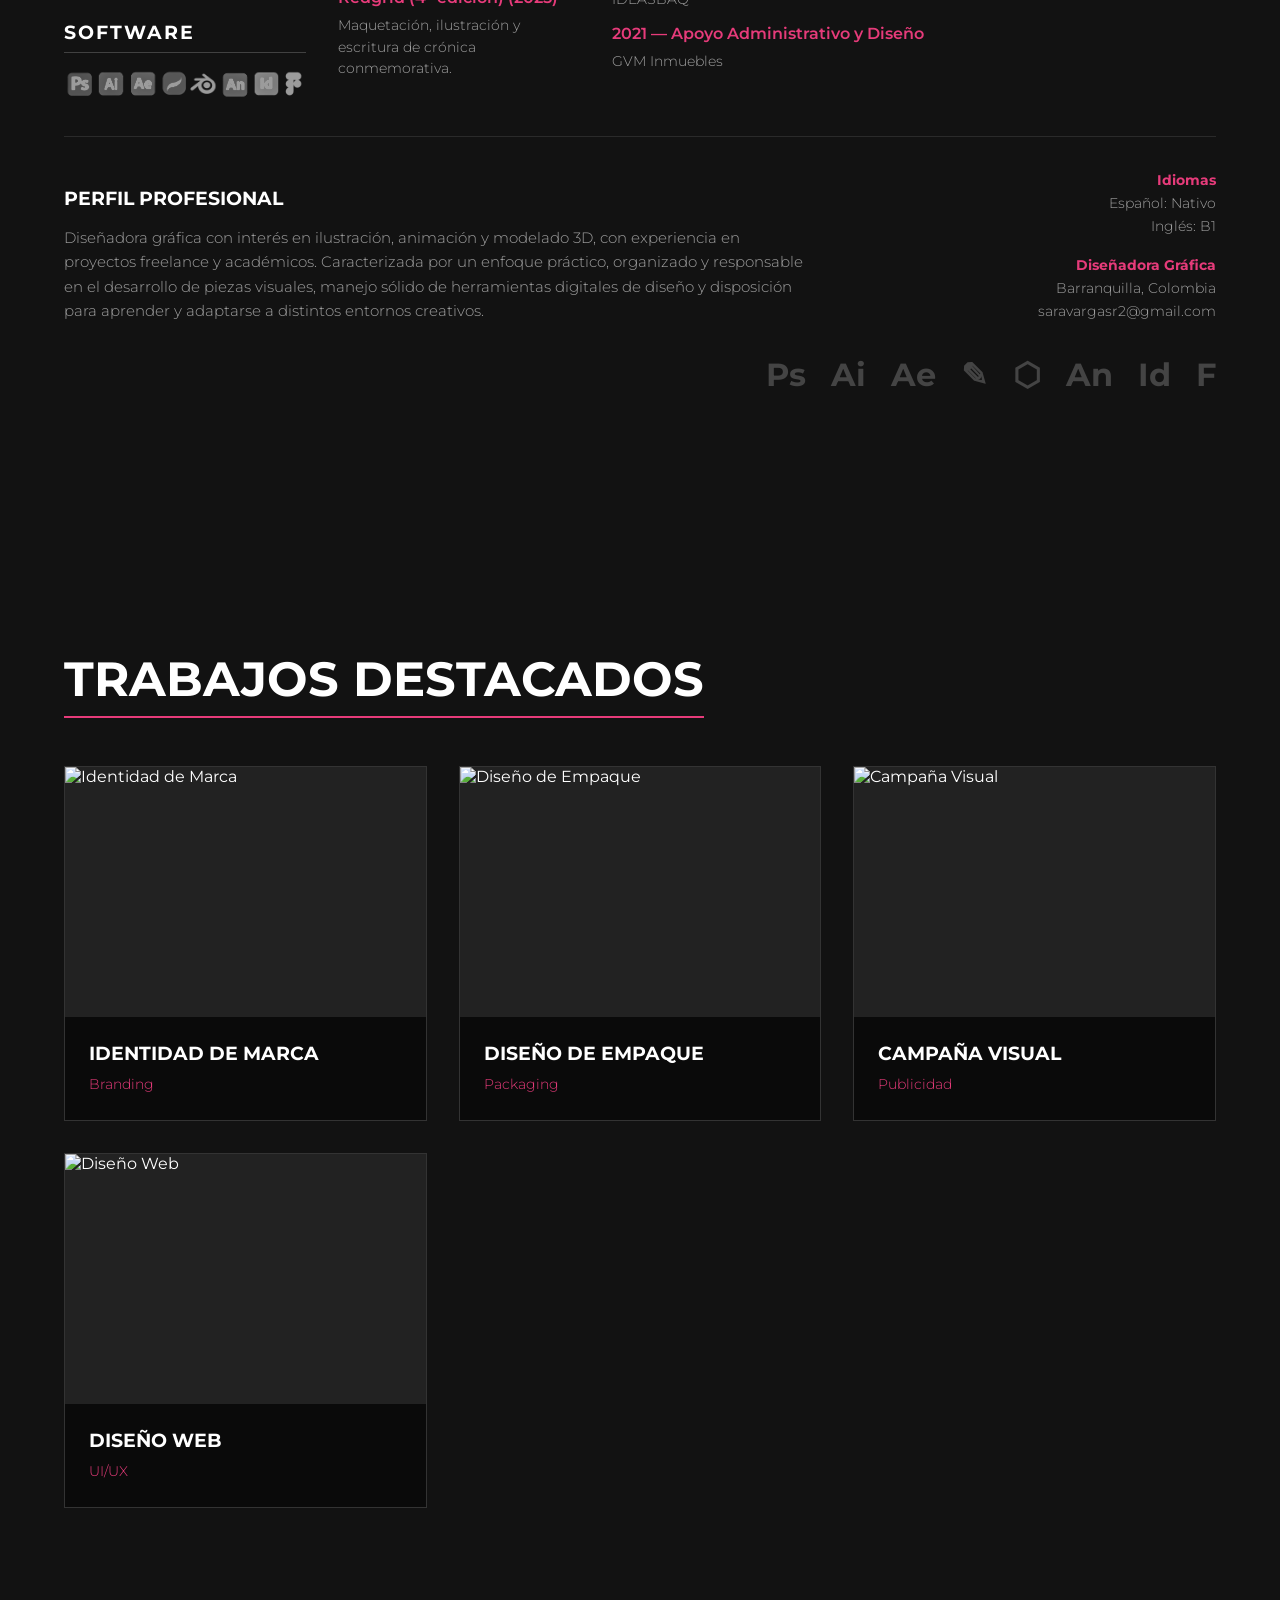
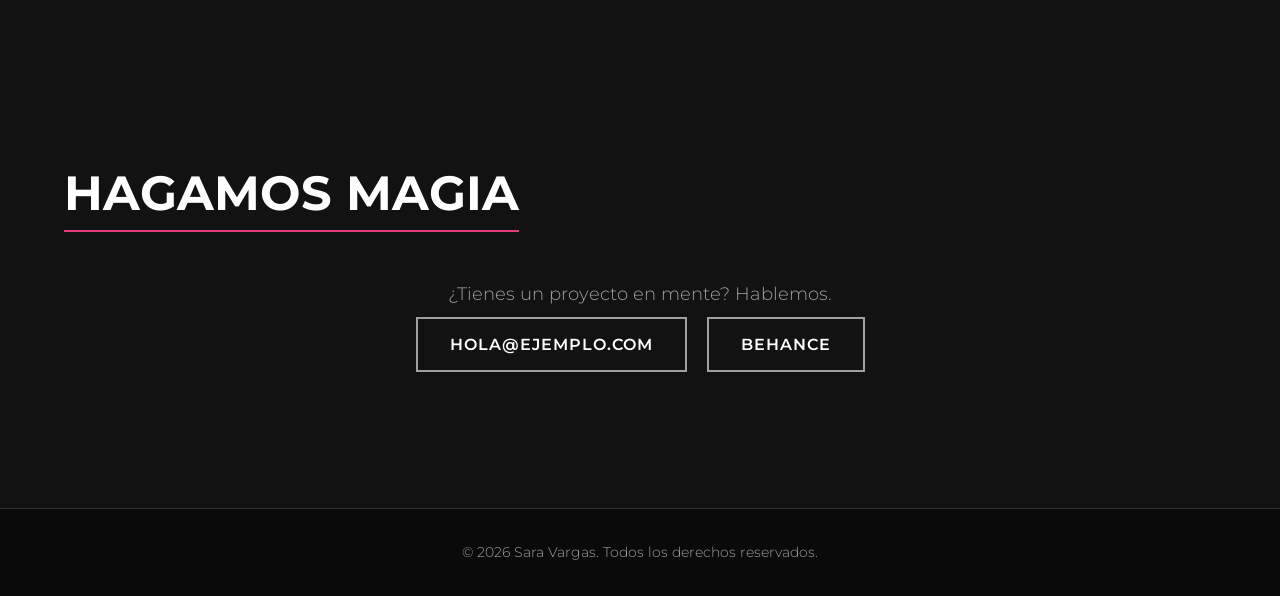
==== commit 0a2d382f: "Execute final refinements: fix star flow, update profile photo, and add light gray software logos" ====
--- a/index.html
+++ b/index.html
@@ -28,6 +28,7 @@
         </ul>
     </nav>
 
+    <div class="sections-wrapper">
     <!-- Hero Section -->
     <section class="hero new-hero" id="home">
         <div class="hero-composition">
@@ -64,7 +65,9 @@
 
                     <div class="cv-section software-section">
                         <h3>Software</h3>
-                        <p>Blender • Photoshop • Illustrator • InDesign • After Effects • Figma • Procreate • Canva</p>
+                        <div class="software-image-box">
+                            <img src="assets/iconos.png" alt="Software Icons" class="software-icons-img">
+                        </div>
                     </div>
                 </div>
 
@@ -140,7 +143,7 @@
                         <img src="assets/gato.png" class="sticker-cat float-anim" alt="Gato">
                         <div class="polaroid">
                             <div class="polaroid-img">
-                                <img src="assets/2222_Mesa de trabajo 1 copia - copia.png" alt="Sarah Profile">
+                                <img src="assets/foto sara.png" alt="Sarah Profile">
                             </div>
                             <div class="polaroid-caption">Sarah Vargas</div>
                         </div>
@@ -246,5 +249,6 @@
 
     <!-- Local JS -->
     <script src="script.js"></script>
+    </div>
 </body>
 </html>
--- a/styles.css
+++ b/styles.css
@@ -174,7 +174,6 @@
     background-image: url('assets/fondo 1 hero.png');
     background-size: cover;
     background-position: center;
-    overflow: hidden;
 }
 
 .hero-composition {
@@ -243,16 +242,16 @@
 }
 
 .sticker-star-huge-tr {
-    top: -55%;
-    right: -45%;
+    top: -30%;
+    right: -30%;
     width: clamp(350px, 45vw, 650px);
     z-index: 1; /* Detrás del texto */
     transform-origin: center;
 }
 
 .sticker-star-huge-bl {
-    bottom: -55%;
-    left: -45%;
+    bottom: -30%;
+    left: -30%;
     width: clamp(350px, 45vw, 650px);
     z-index: 1;
     transform-origin: center;
@@ -361,7 +360,6 @@
 .new-about {
     position: relative;
     padding-top: 4rem;
-    overflow: hidden;
 }
 
 .new-about::before {
@@ -467,6 +465,17 @@
     transform: scale(1.2);
 }
 
+.sections-wrapper {
+    overflow: hidden;
+}
+
+.software-icons-img {
+    width: 100%;
+    max-width: 400px;
+    filter: grayscale(1) brightness(2) contrast(0.5); /* Light gray look */
+    opacity: 0.8;
+}
+
 /* Polaroid Photo */
 .cv-photo-col {
     align-items: center;
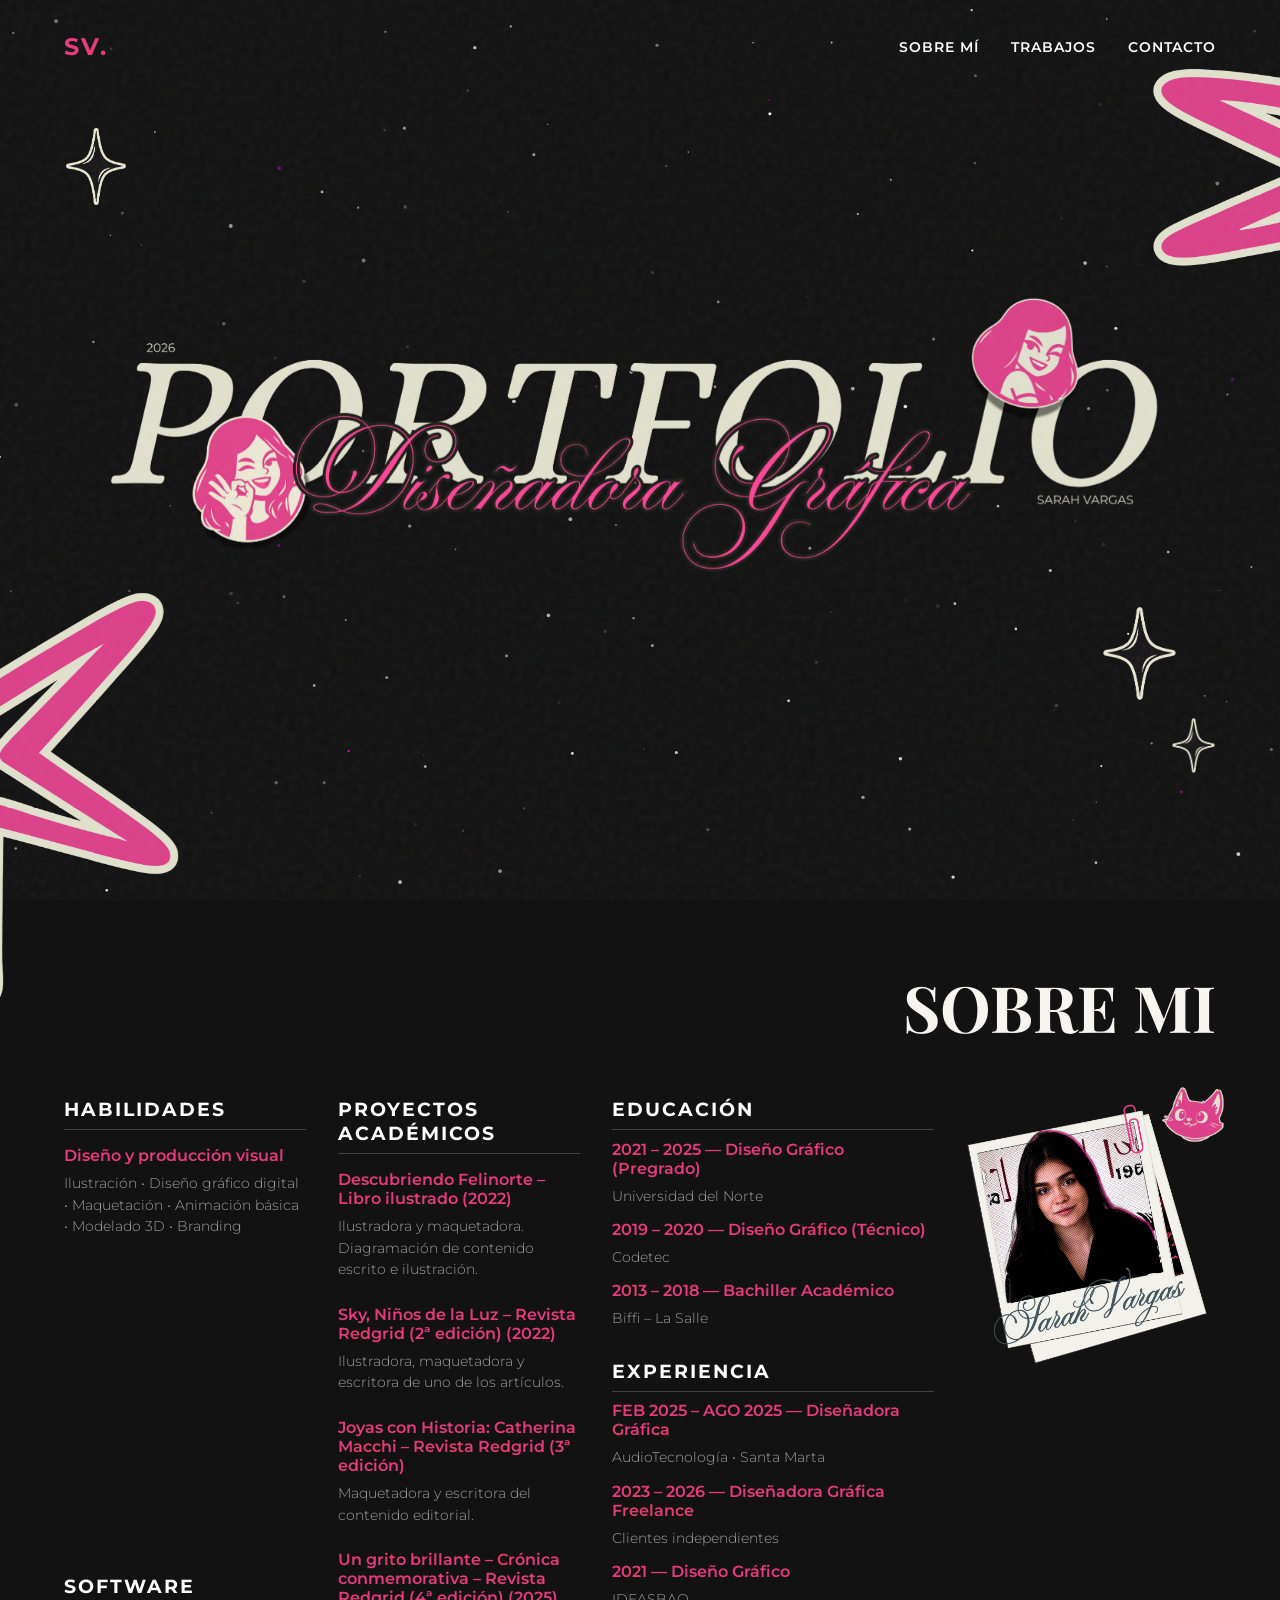
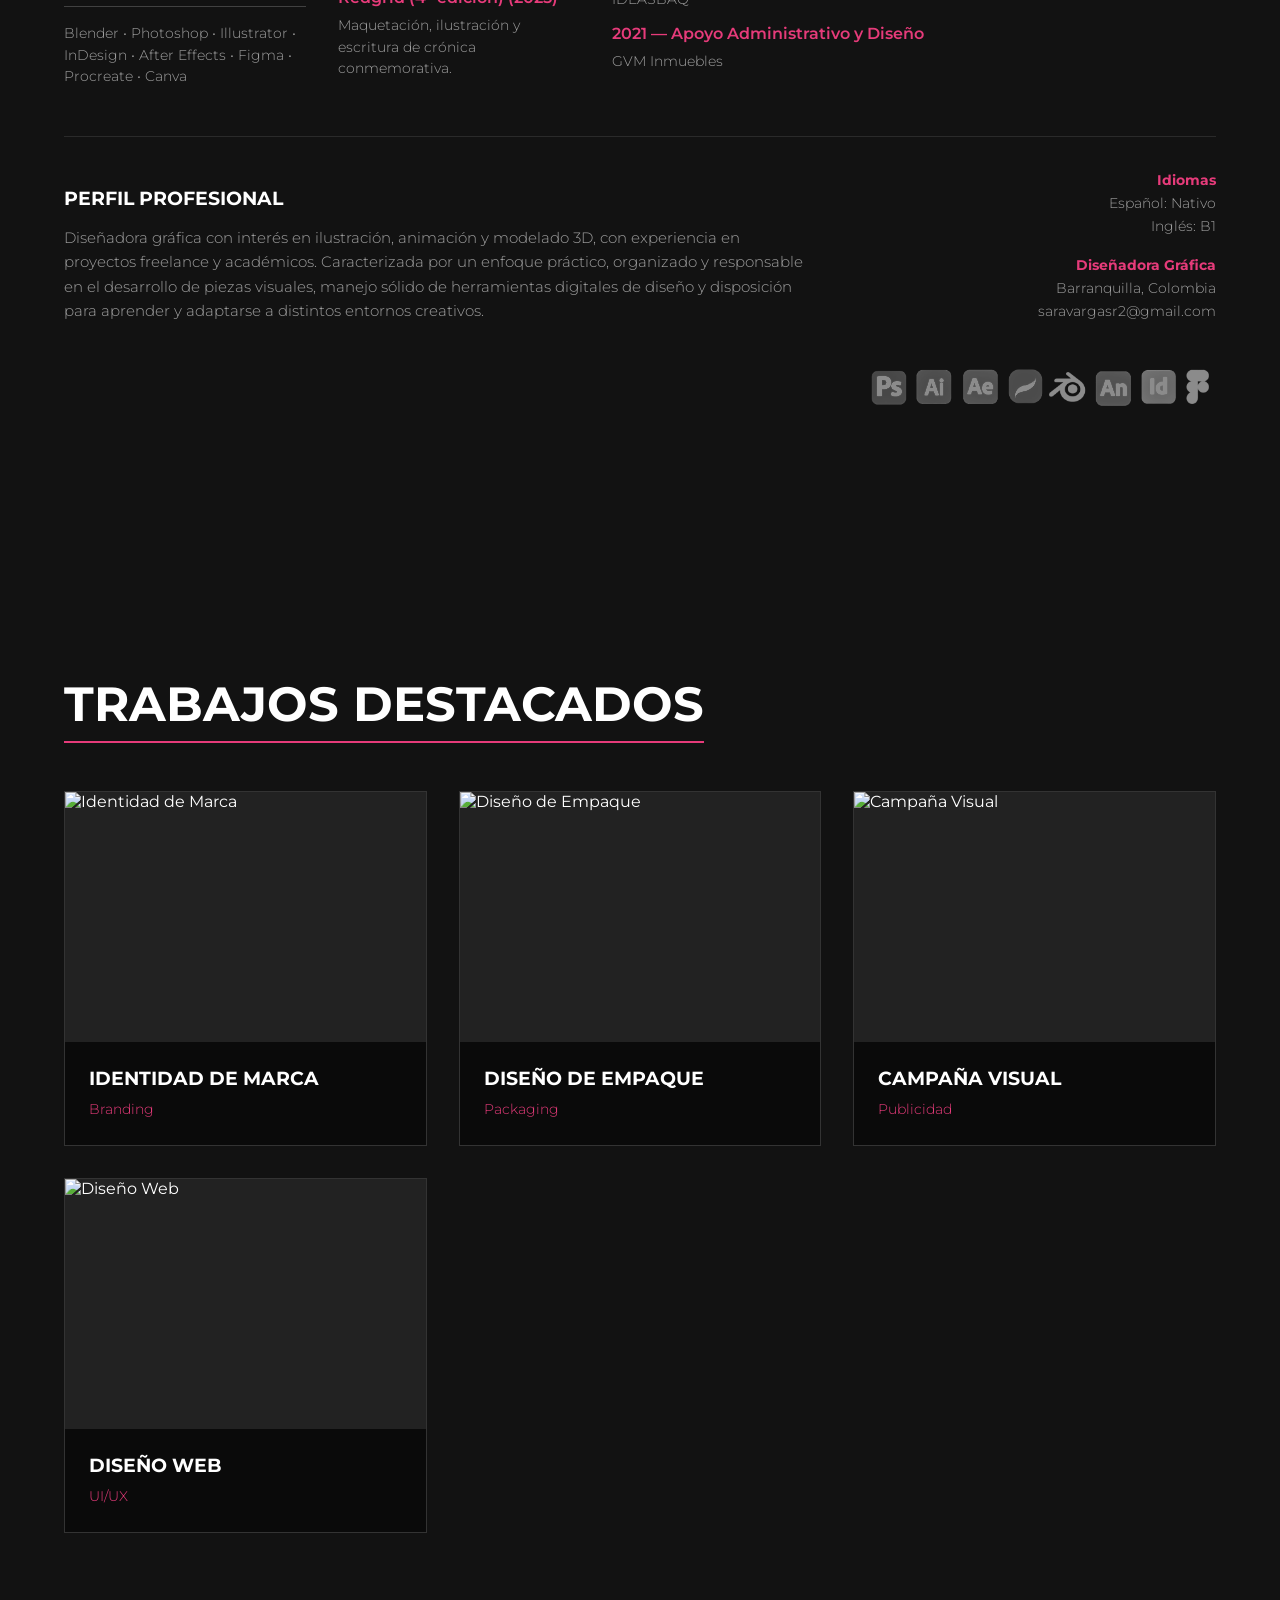
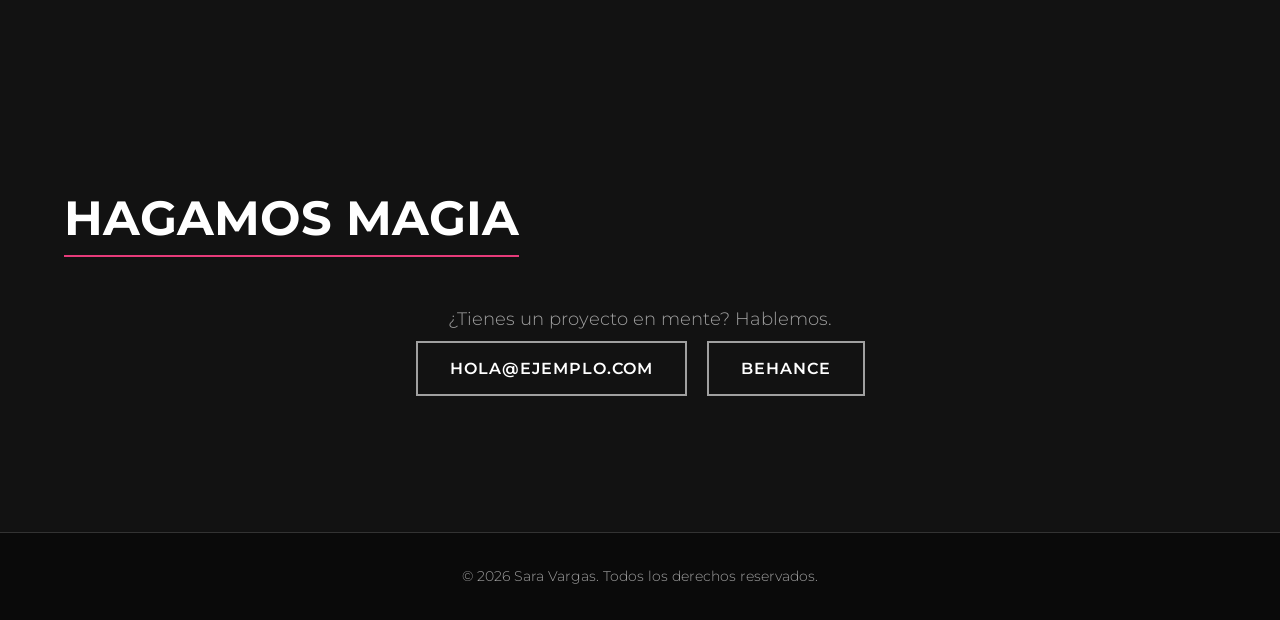
==== commit 5a96ed07: "Final visual adjustments: frameless photo, software text revert, and footer icon image" ====
--- a/index.html
+++ b/index.html
@@ -65,9 +65,7 @@
 
                     <div class="cv-section software-section">
                         <h3>Software</h3>
-                        <div class="software-image-box">
-                            <img src="assets/iconos.png" alt="Software Icons" class="software-icons-img">
-                        </div>
+                        <p>Blender • Photoshop • Illustrator • InDesign • After Effects • Figma • Procreate • Canva</p>
                     </div>
                 </div>
 
@@ -137,16 +135,11 @@
                     </div>
                 </div>
 
-                <!-- Col 4 Photo -->
-                <div class="cv-col cv-photo-col reveal">
-                    <div class="polaroid-wrapper">
-                        <img src="assets/gato.png" class="sticker-cat float-anim" alt="Gato">
-                        <div class="polaroid">
-                            <div class="polaroid-img">
-                                <img src="assets/foto sara.png" alt="Sarah Profile">
-                            </div>
-                            <div class="polaroid-caption">Sarah Vargas</div>
-                        </div>
+                <!-- Col 4 Photo (Simplified) -->
+                <div class="cv-col cv-profile-no-frame reveal">
+                    <div class="profile-no-frame-wrapper">
+                        <img src="assets/gato.png" class="sticker-cat-new float-anim" alt="Gato">
+                        <img src="assets/foto sara.png" alt="Sarah Profile" class="photo-only">
                     </div>
                 </div>
             </div>
@@ -168,15 +161,7 @@
             </div>
             
             <div class="software-icons-row text-right">
-                <!-- Using large text to emulate icons from the image -->
-                <span class="icon">Ps</span>
-                <span class="icon">Ai</span>
-                <span class="icon">Ae</span>
-                <span class="icon">✎</span>
-                <span class="icon">⬡</span>
-                <span class="icon">An</span>
-                <span class="icon">Id</span>
-                <span class="icon">F</span>
+                <img src="assets/iconos.png" alt="Software Icons" class="software-icons-img-footer">
             </div>
         </div>
     </section>
--- a/styles.css
+++ b/styles.css
@@ -476,6 +476,14 @@
     opacity: 0.8;
 }
 
+.software-icons-img-footer {
+    width: 100%;
+    max-width: 350px; /* Reduced as requested */
+    filter: grayscale(1) brightness(1.8) contrast(0.5);
+    opacity: 0.7;
+    margin-top: 10px;
+}
+
 /* Polaroid Photo */
 .cv-photo-col {
     align-items: center;
@@ -497,6 +505,28 @@
     padding: 10px 10px 40px 10px;
     box-shadow: 5px 5px 15px rgba(0,0,0,0.5);
     width: 250px;
+}
+
+/* Frameless Photo */
+.profile-no-frame-wrapper {
+    position: relative;
+    width: 250px;
+    margin: 0 auto;
+}
+
+.photo-only {
+    width: 100%;
+    height: auto;
+    object-fit: cover;
+    display: block;
+}
+
+.sticker-cat-new {
+    position: absolute;
+    top: -20px;
+    right: -20px;
+    width: 80px;
+    z-index: 10;
 }
 
 .polaroid-img img {
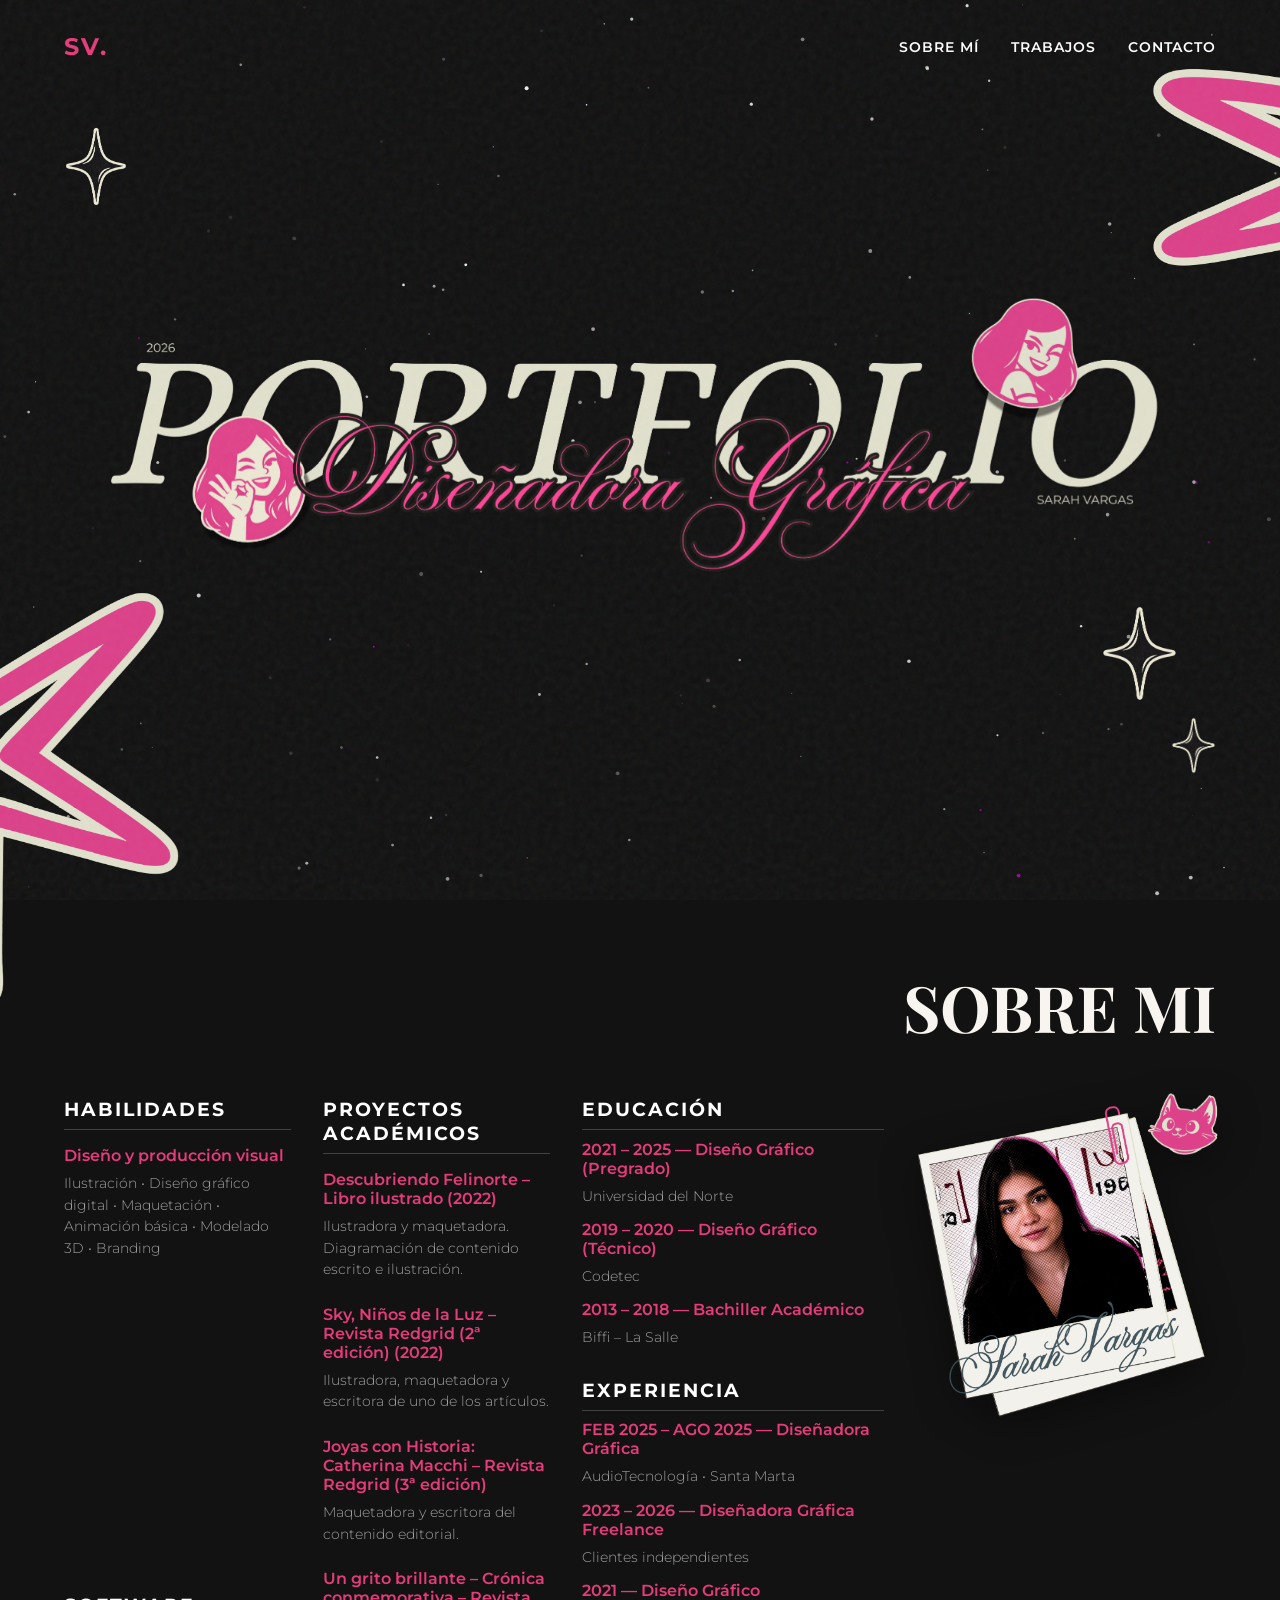
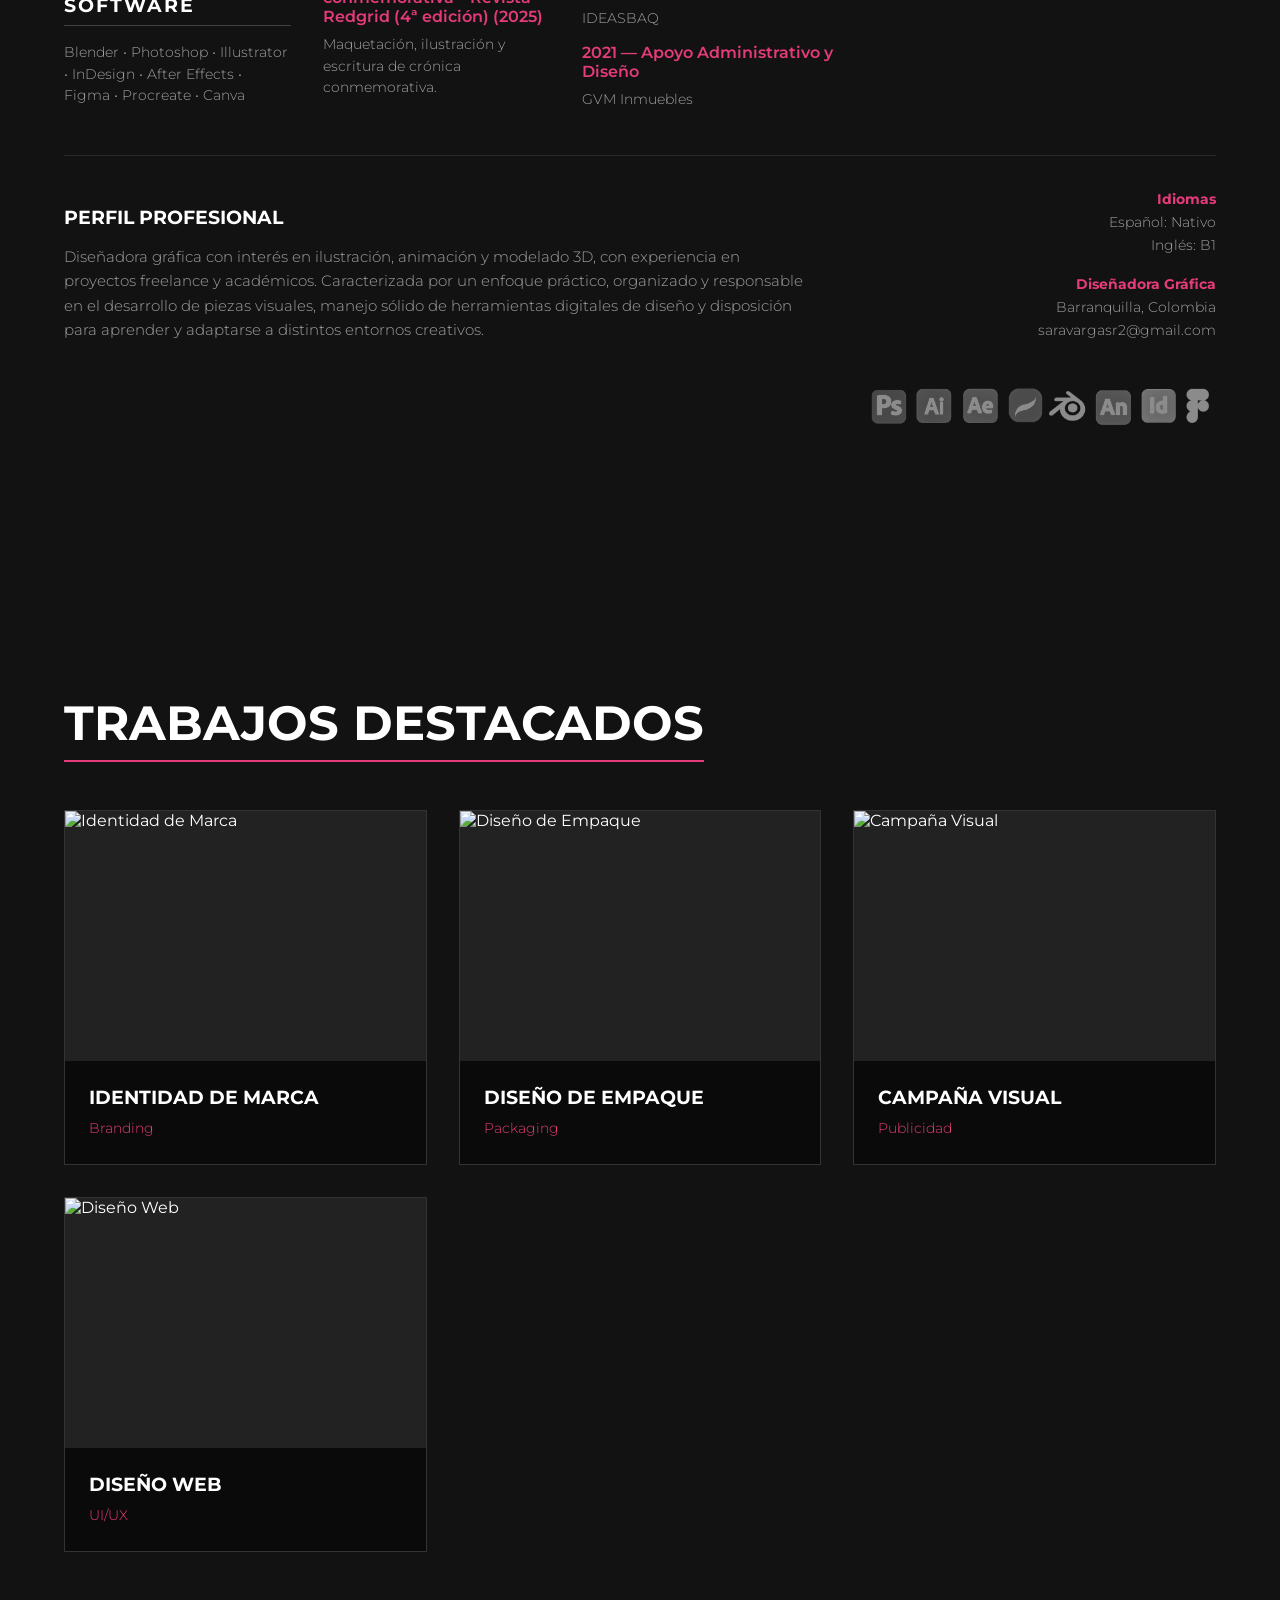
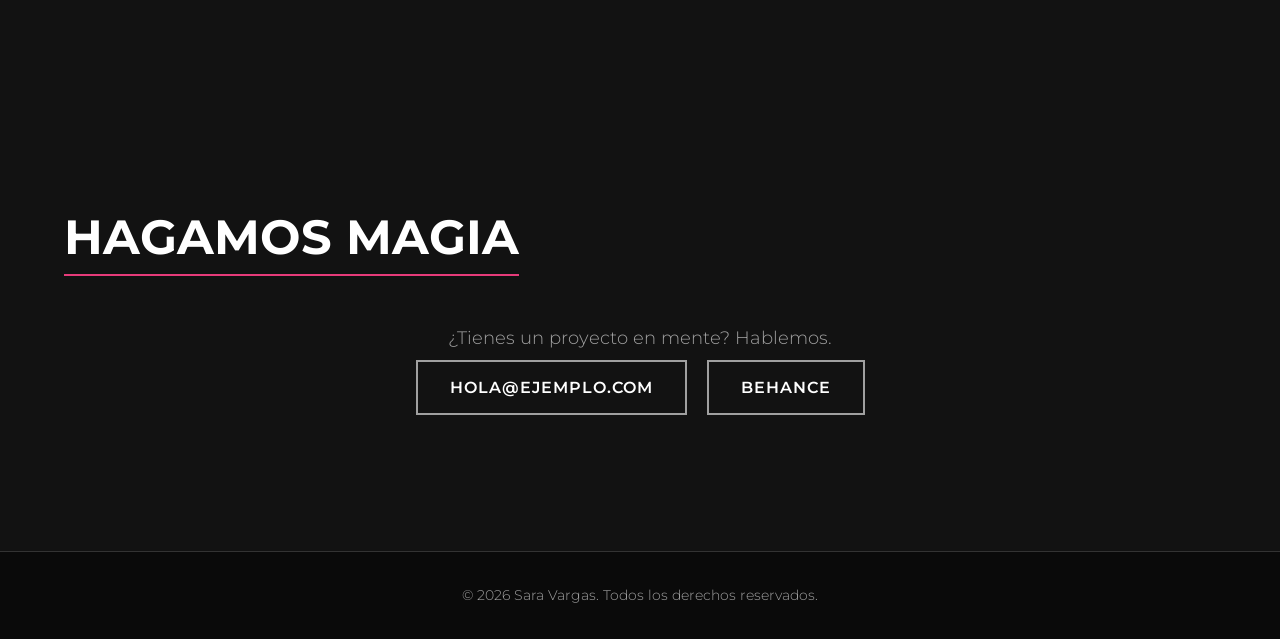
==== commit acf75532: "Enlarge profile photo and add floating animations to gato and photo" ====
--- a/index.html
+++ b/index.html
@@ -137,7 +137,7 @@
 
                 <!-- Col 4 Photo (Simplified) -->
                 <div class="cv-col cv-profile-no-frame reveal">
-                    <div class="profile-no-frame-wrapper">
+                    <div class="profile-no-frame-wrapper float-anim">
                         <img src="assets/gato.png" class="sticker-cat-new float-anim" alt="Gato">
                         <img src="assets/foto sara.png" alt="Sarah Profile" class="photo-only">
                     </div>
--- a/styles.css
+++ b/styles.css
@@ -510,8 +510,9 @@
 /* Frameless Photo */
 .profile-no-frame-wrapper {
     position: relative;
-    width: 250px;
+    width: 300px; /* Larger photo */
     margin: 0 auto;
+    filter: drop-shadow(0 10px 20px rgba(0,0,0,0.4));
 }
 
 .photo-only {
@@ -519,13 +520,14 @@
     height: auto;
     object-fit: cover;
     display: block;
+    border-radius: 10px; /* Slight softening */
 }
 
 .sticker-cat-new {
     position: absolute;
-    top: -20px;
-    right: -20px;
-    width: 80px;
+    top: -15px;
+    right: -15px;
+    width: 90px;
     z-index: 10;
 }
 
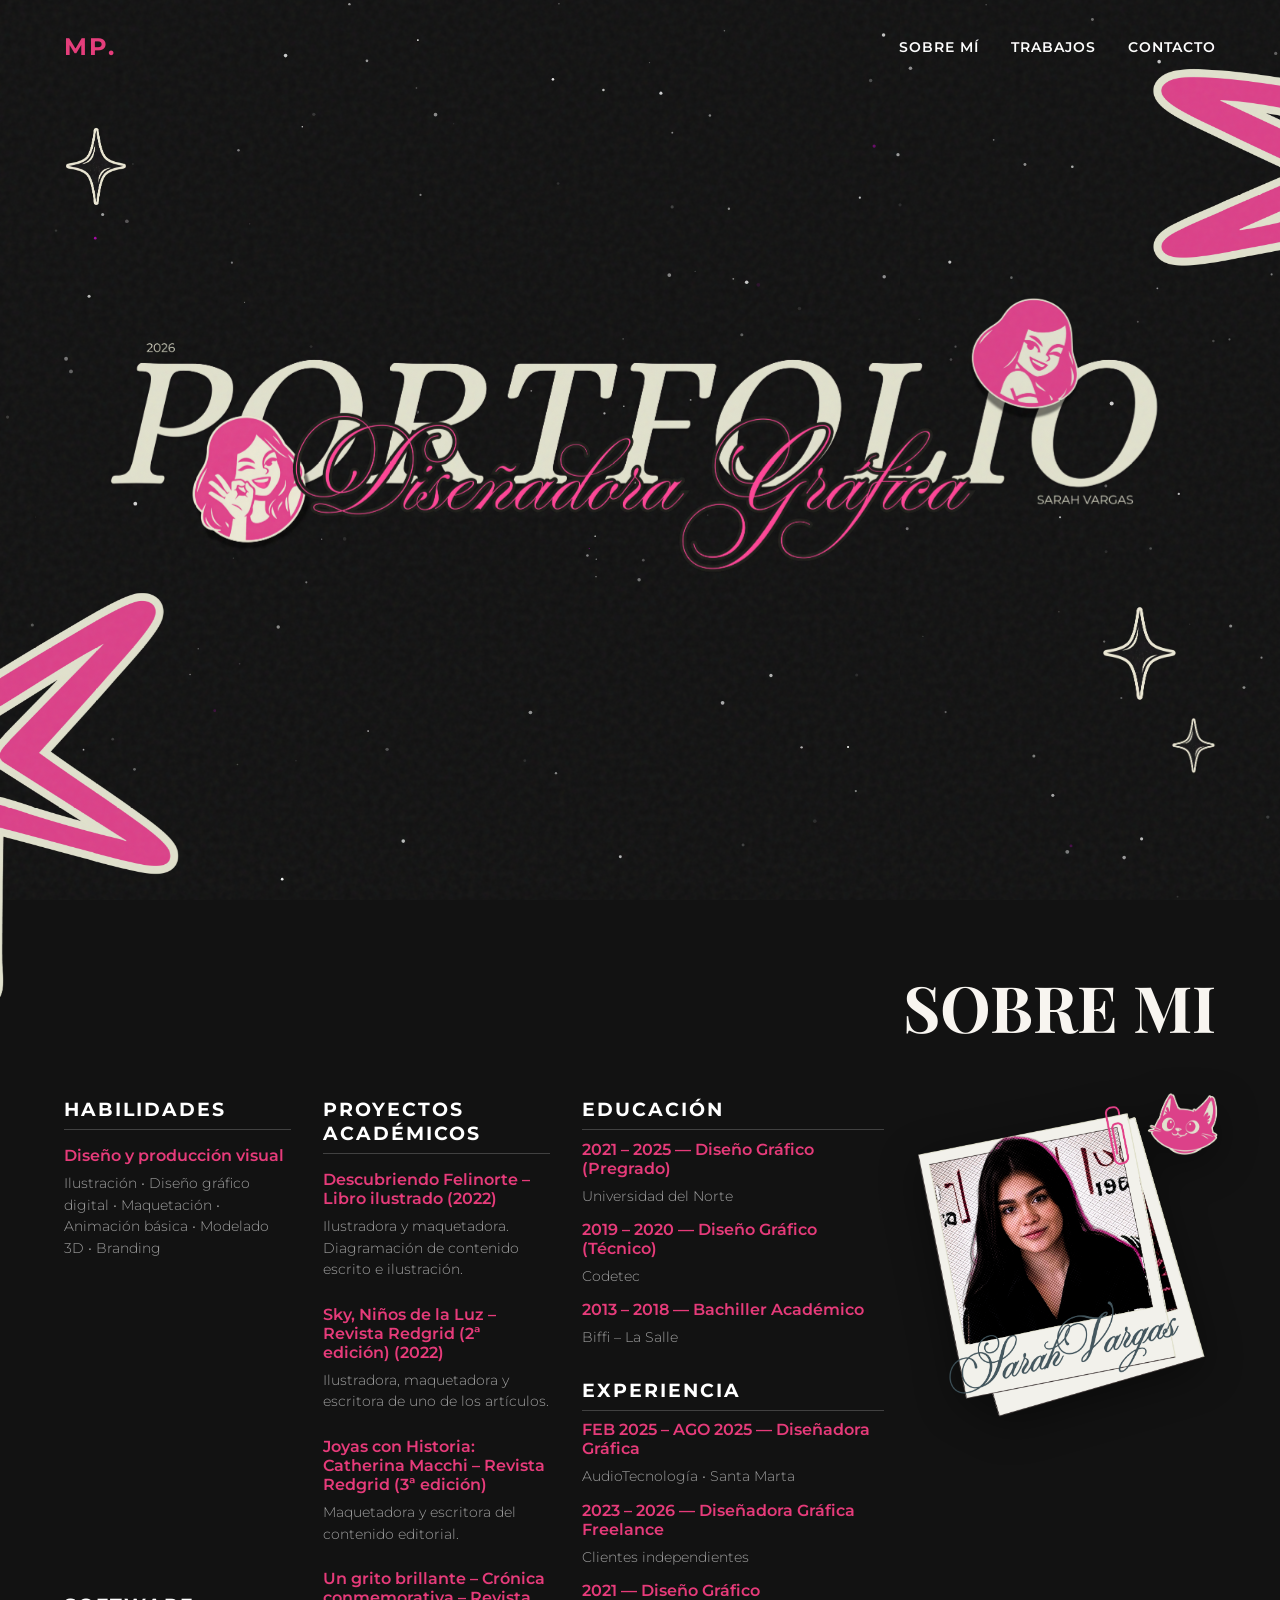
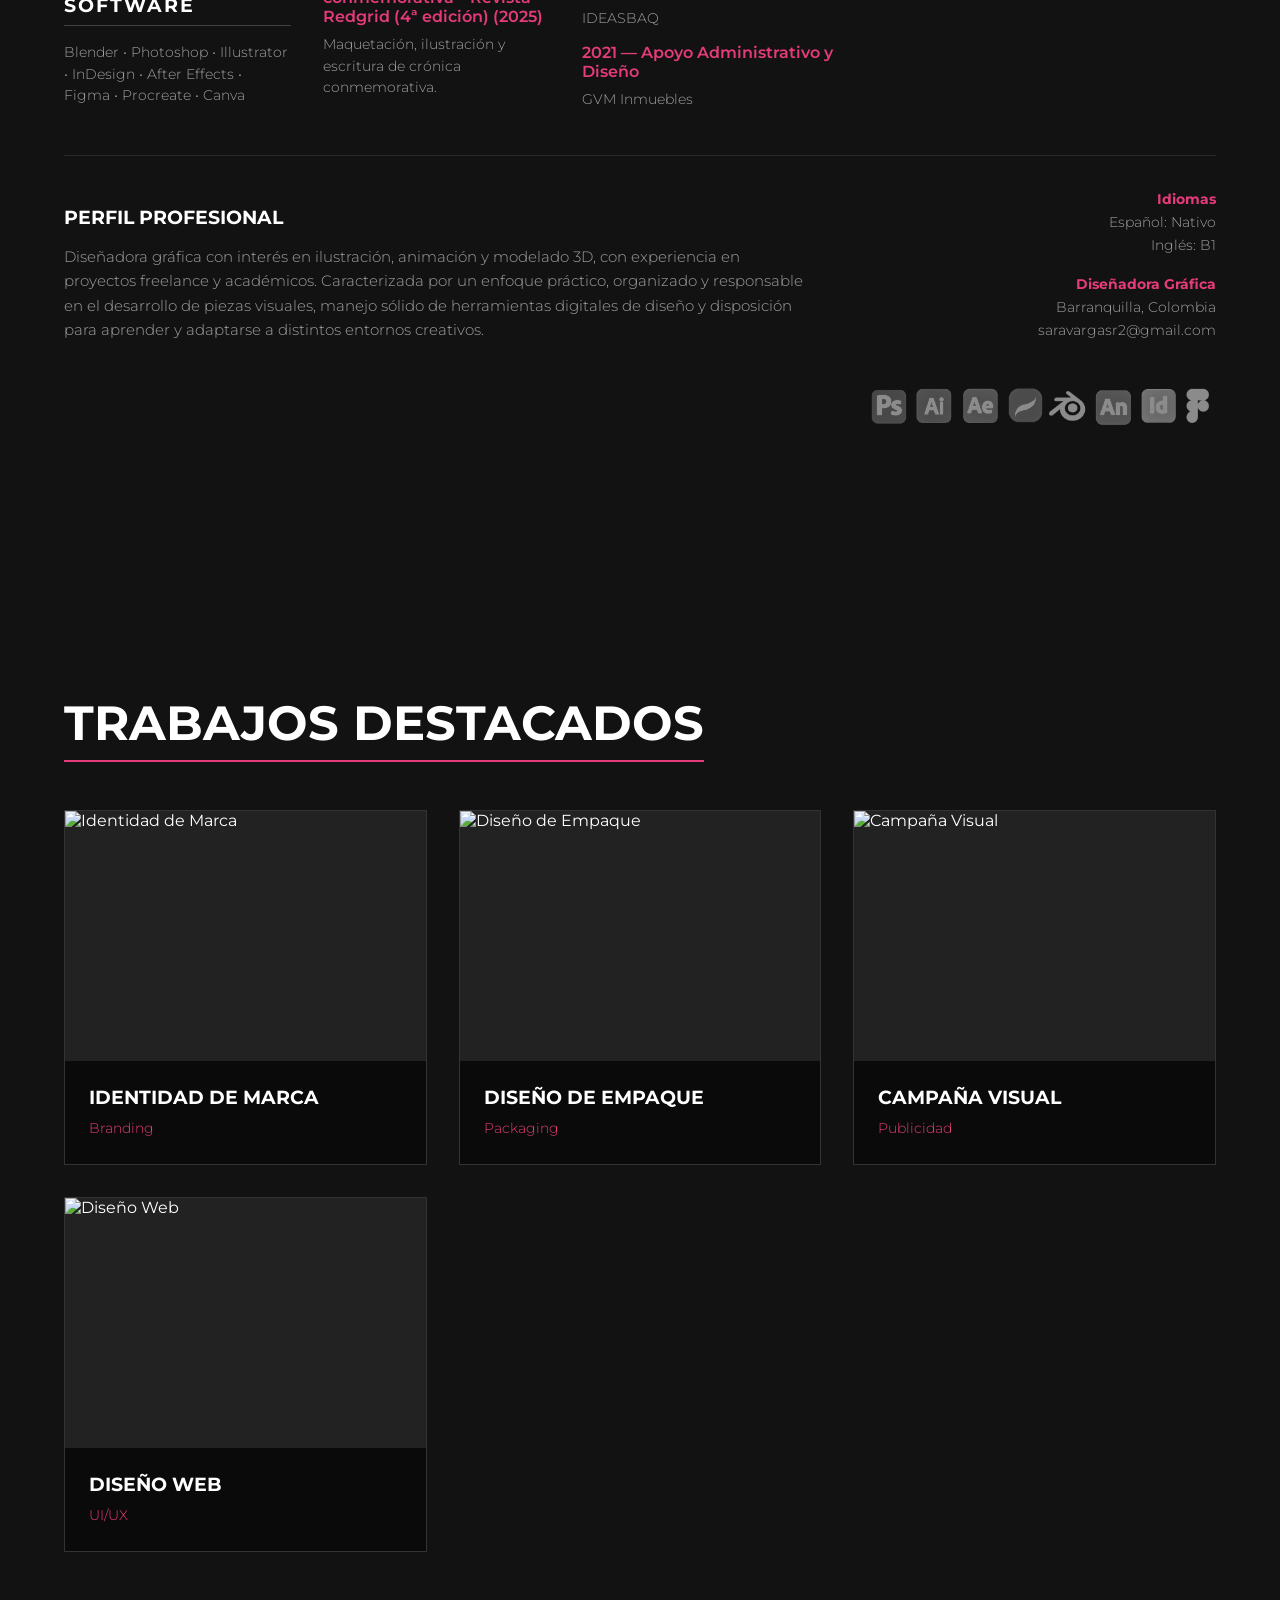
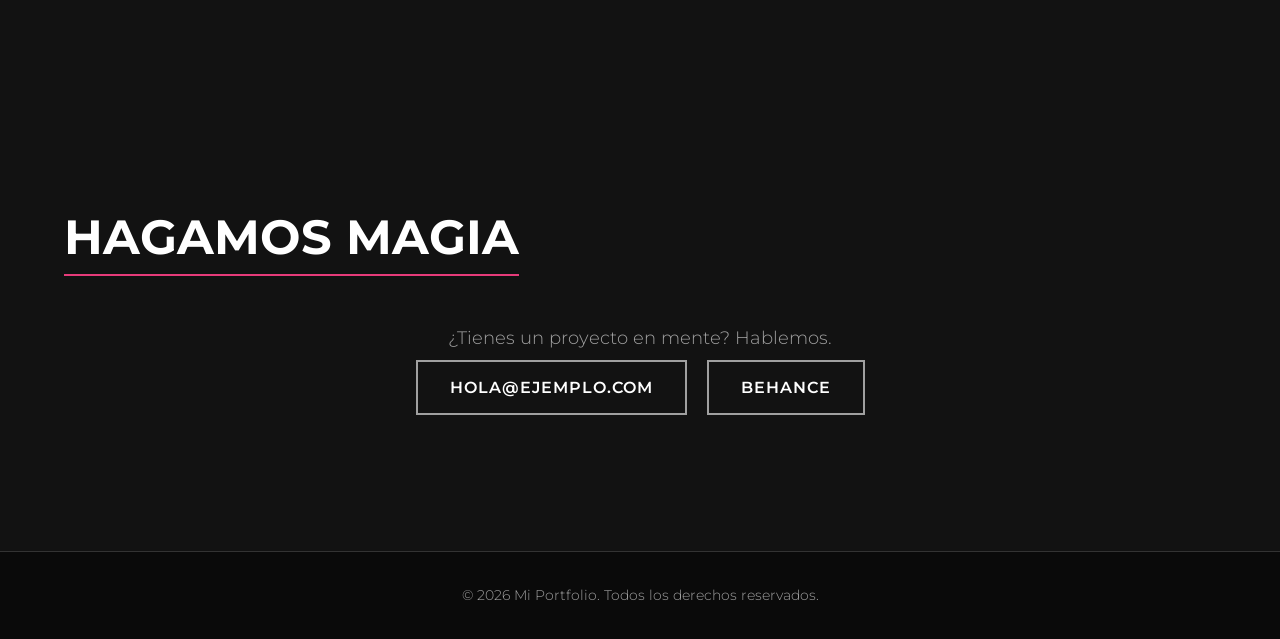
==== commit e8bc68a8: "Update to Mi Portfolio Co-authored-by: Qwen-Coder <qwen-coder@alibabacloud.com>" ====
--- a/index.html
+++ b/index.html
@@ -3,7 +3,7 @@
 <head>
     <meta charset="UTF-8">
     <meta name="viewport" content="width=device-width, initial-scale=1.0">
-    <title>Sara Vargas | Portafolio 2026</title>
+    <title>Mi Portfolio</title>
     <!-- Google Fonts: Space Grotesk for that clean, urban tech feel -->
     <link rel="preconnect" href="https://fonts.googleapis.com">
     <link rel="preconnect" href="https://fonts.gstatic.com" crossorigin>
@@ -20,7 +20,7 @@
 
     <!-- Main Navigation -->
     <nav class="navbar">
-        <div class="logo">SV.</div>
+        <div class="logo">MP.</div>
         <ul class="nav-links">
             <li><a href="#about">Sobre Mí</a></li>
             <li><a href="#work">Trabajos</a></li>
@@ -229,7 +229,7 @@
 
     <!-- Footer -->
     <footer>
-        <p>© 2026 Sara Vargas. Todos los derechos reservados.</p>
+        <p>© 2026 Mi Portfolio. Todos los derechos reservados.</p>
     </footer>
 
     <!-- Local JS -->
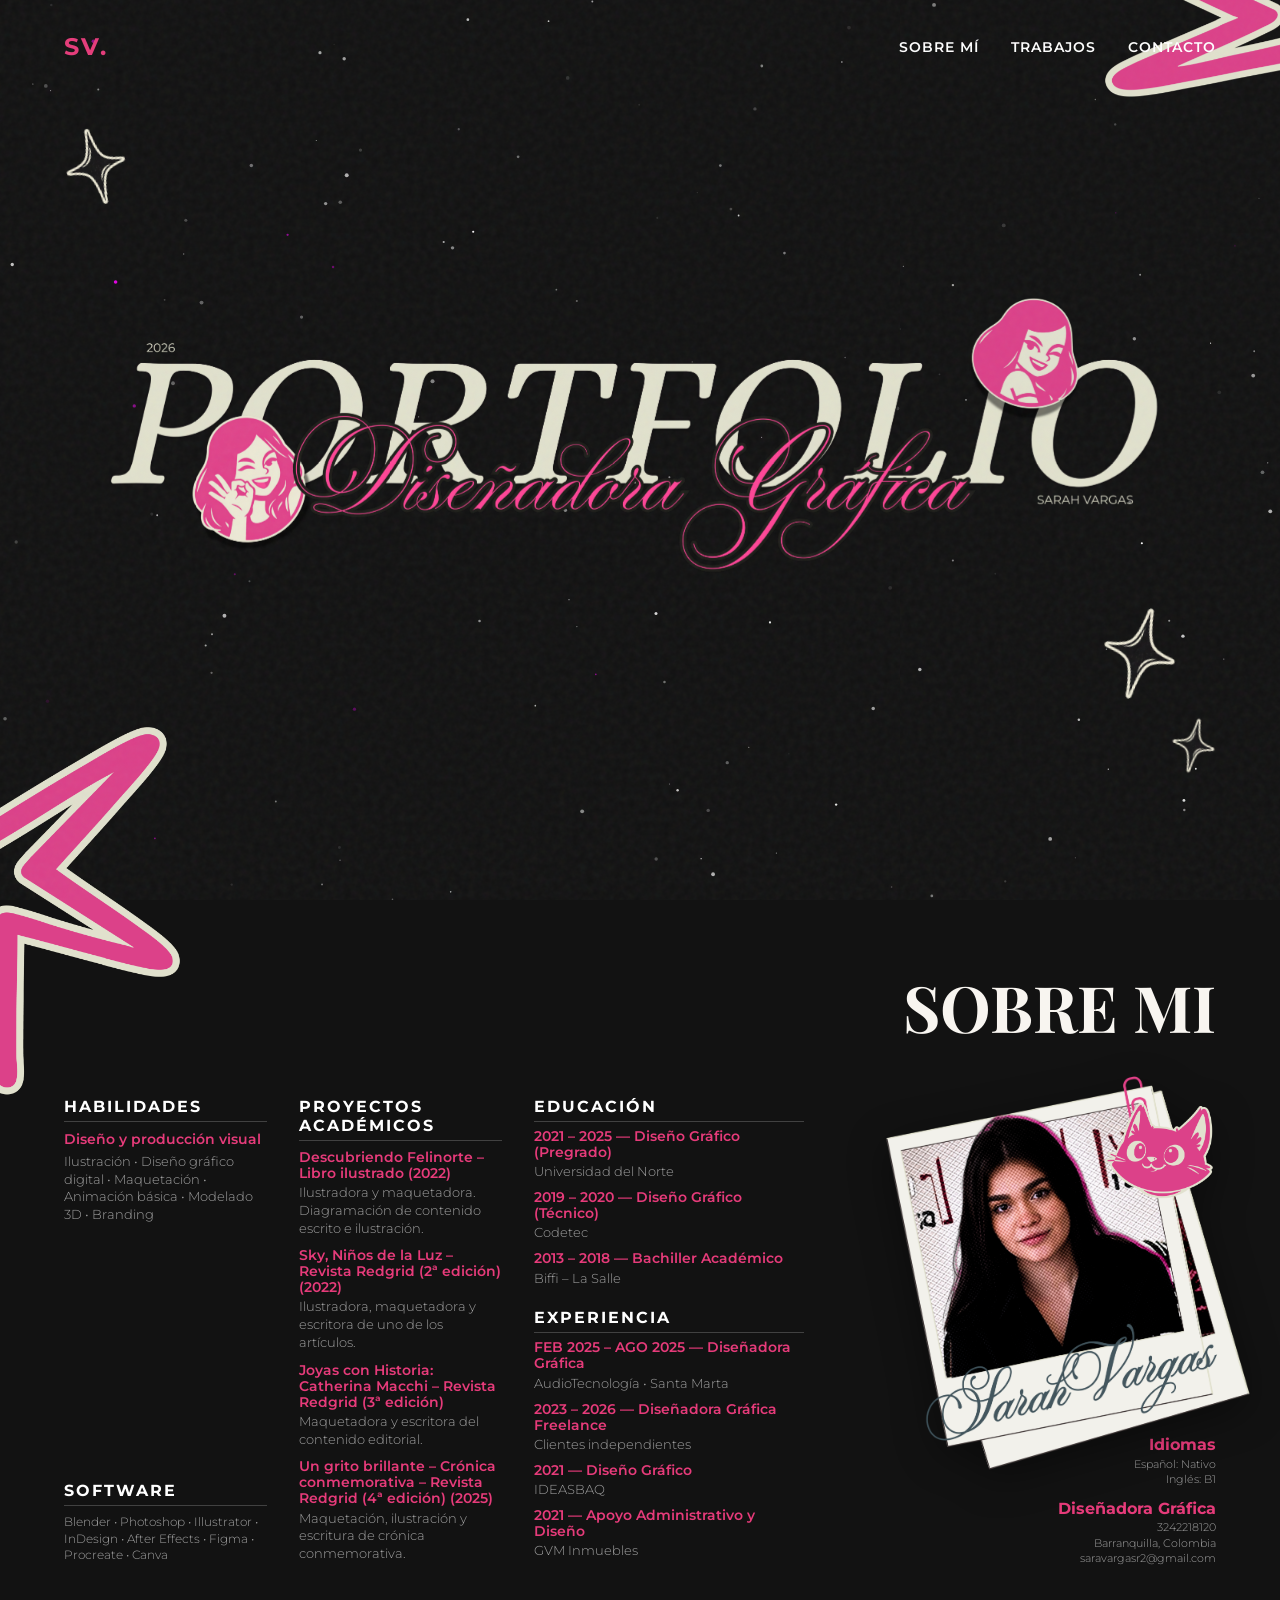
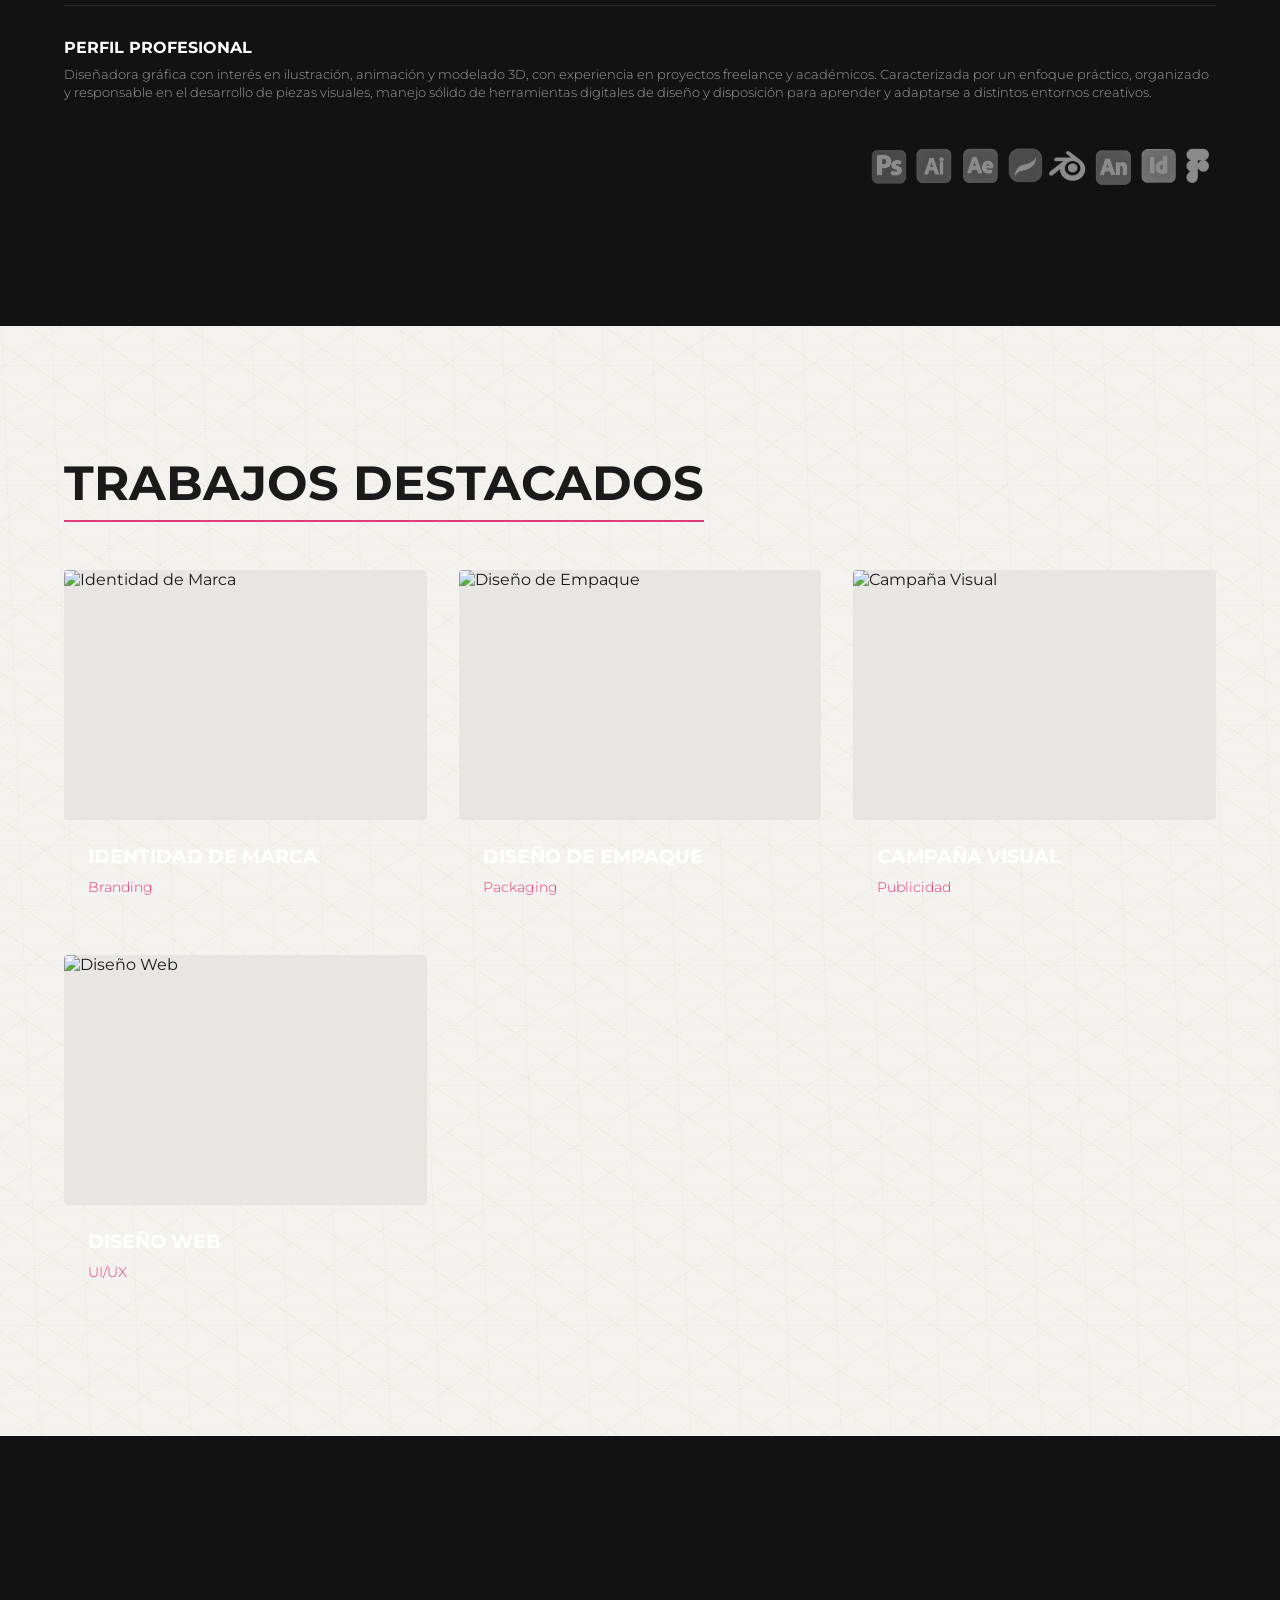
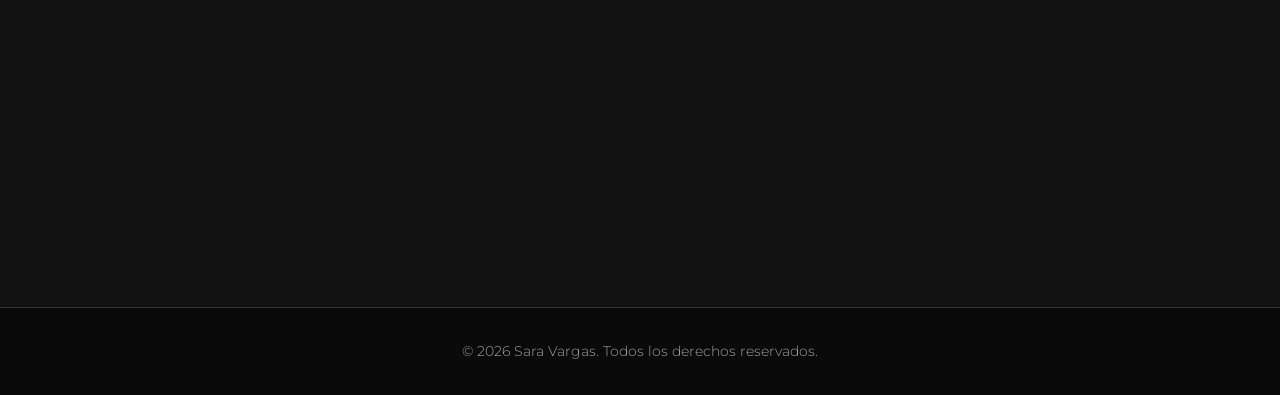
==== commit 5a34db88: "Update portfolio with new design and content Co-authored-by: Qwen-Coder <qwen-coder@alibabacloud.com" ====
--- a/index.html
+++ b/index.html
@@ -3,10 +3,12 @@
 <head>
     <meta charset="UTF-8">
     <meta name="viewport" content="width=device-width, initial-scale=1.0">
-    <title>Mi Portfolio</title>
-    <!-- Google Fonts: Space Grotesk for that clean, urban tech feel -->
+    <title>Sara Vargas | Portafolio 2026</title>
+    <!-- Google Fonts: Preconnect for faster loading -->
     <link rel="preconnect" href="https://fonts.googleapis.com">
     <link rel="preconnect" href="https://fonts.gstatic.com" crossorigin>
+    <link rel="preload" as="image" href="assets/fondo%201%20hero.png">
+    <link rel="preload" as="image" href="assets/titulo.png">
     <link href="https://fonts.googleapis.com/css2?family=Great+Vibes&family=Montserrat:wght@300;400;500;600;700&family=Playfair+Display:ital,wght@0,400;0,700;1,400;1,700&family=Space+Grotesk:wght@300;400;600;700&display=swap" rel="stylesheet">
     <!-- Local CSS -->
     <link rel="stylesheet" href="styles.css">
@@ -20,7 +22,7 @@
 
     <!-- Main Navigation -->
     <nav class="navbar">
-        <div class="logo">MP.</div>
+        <div class="logo">SV.</div>
         <ul class="nav-links">
             <li><a href="#about">Sobre Mí</a></li>
             <li><a href="#work">Trabajos</a></li>
@@ -37,12 +39,12 @@
             <img src="assets/estrella rosa.png" class="sticker sticker-star-huge-bl spin-anim" alt="Big Star Bottom Left">
             
             <!-- Destellos Negros (Sparkles) -->
-            <img src="assets/destello negro.png" class="sticker sticker-sparkle-tl pulse-anim delay-1" alt="Sparkle Top Left">
-            <img src="assets/destello negro.png" class="sticker sticker-sparkle-br-1 pulse-anim delay-2" alt="Sparkle Bottom Right">
-            <img src="assets/destello negro.png" class="sticker sticker-sparkle-br-2 pulse-anim delay-3" alt="Small Sparkle Bottom Right">
+            <img src="assets/destello negro.png" class="sticker sticker-sparkle-tl delay-1" alt="Sparkle Top Left">
+            <img src="assets/destello negro.png" class="sticker sticker-sparkle-br-1 delay-2" alt="Sparkle Bottom Right">
+            <img src="assets/destello negro.png" class="sticker sticker-sparkle-br-2 delay-3" alt="Small Sparkle Bottom Right">
 
             <div class="hero-text-container" style="text-align: center; position: relative; z-index: 10; width: 100%;">
-                <img src="assets/titulo.png" alt="Portfolio Diseñadora Gráfica" class="rise-up-anim" style="width: 100%; max-width: 1400px; display: block; margin: 0 auto;">
+                <img src="assets/titulo.png" alt="Portfolio Diseñadora Gráfica" class="rise-up-anim" style="width: 100%; max-width: 1600px; display: block; margin: 0 auto;">
             </div>
         </div>
     </section>
@@ -135,11 +137,19 @@
                     </div>
                 </div>
 
-                <!-- Col 4 Photo (Simplified) -->
+                <!-- Col 4 Photo + Contact -->
                 <div class="cv-col cv-profile-no-frame reveal">
-                    <div class="profile-no-frame-wrapper float-anim">
-                        <img src="assets/gato.png" class="sticker-cat-new float-anim" alt="Gato">
-                        <img src="assets/foto sara.png" alt="Sarah Profile" class="photo-only">
+                    <div class="profile-no-frame-wrapper">
+                        <img src="assets/gato.png" class="sticker-cat-new" alt="Gato" loading="lazy">
+                        <img src="assets/foto sara.png" alt="Sarah Profile" class="photo-only" loading="lazy">
+                    </div>
+                    <div class="cv-contact-info text-right" style="margin-top: -6.6rem;">
+                        <div class="contact-langs">
+                            <p><strong>Idiomas</strong><br>Español: Nativo<br>Inglés: B1</p>
+                        </div>
+                        <div class="contact-details">
+                            <p><strong>Diseñadora Gráfica</strong><br>3242218120<br>Barranquilla, Colombia<br>saravargasr2@gmail.com</p>
+                        </div>
                     </div>
                 </div>
             </div>
@@ -150,18 +160,10 @@
                     <h3>PERFIL PROFESIONAL</h3>
                     <p>Diseñadora gráfica con interés en ilustración, animación y modelado 3D, con experiencia en proyectos freelance y académicos. Caracterizada por un enfoque práctico, organizado y responsable en el desarrollo de piezas visuales, manejo sólido de herramientas digitales de diseño y disposición para aprender y adaptarse a distintos entornos creativos.</p>
                 </div>
-                <div class="cv-contact-info text-right">
-                    <div class="contact-langs">
-                        <p><strong>Idiomas</strong><br>Español: Nativo<br>Inglés: B1</p>
-                    </div>
-                    <div class="contact-details">
-                        <p><strong>Diseñadora Gráfica</strong><br>Barranquilla, Colombia<br>saravargasr2@gmail.com</p>
-                    </div>
-                </div>
             </div>
             
             <div class="software-icons-row text-right">
-                <img src="assets/iconos.png" alt="Software Icons" class="software-icons-img-footer">
+                <img src="assets/iconos.png" alt="Software Icons" class="software-icons-img-footer" loading="lazy">
             </div>
         </div>
     </section>
@@ -174,7 +176,7 @@
                 <!-- Project Card 1 -->
                 <div class="project-card">
                     <div class="project-image-box">
-                        <img src="assets/urban_branding_mockup_1775953782614.png" alt="Identidad de Marca" class="project-img">
+                        <img src="assets/urban_branding_mockup_1775953782614.png" alt="Identidad de Marca" class="project-img" loading="lazy">
                     </div>
                     <div class="project-info">
                         <h3>Identidad de Marca</h3>
@@ -184,7 +186,7 @@
                 <!-- Project Card 2 -->
                 <div class="project-card">
                     <div class="project-image-box">
-                        <img src="assets/futuristic_packaging_1775953802164.png" alt="Diseño de Empaque" class="project-img">
+                        <img src="assets/futuristic_packaging_1775953802164.png" alt="Diseño de Empaque" class="project-img" loading="lazy">
                     </div>
                     <div class="project-info">
                         <h3>Diseño de Empaque</h3>
@@ -194,7 +196,7 @@
                 <!-- Project Card 3 -->
                 <div class="project-card">
                     <div class="project-image-box">
-                        <img src="assets/urban_poster_campaign_1775953816567.png" alt="Campaña Visual" class="project-img">
+                        <img src="assets/urban_poster_campaign_1775953816567.png" alt="Campaña Visual" class="project-img" loading="lazy">
                     </div>
                     <div class="project-info">
                         <h3>Campaña Visual</h3>
@@ -204,7 +206,7 @@
                 <!-- Project Card 4 -->
                 <div class="project-card">
                     <div class="project-image-box">
-                        <img src="assets/darkmode_ui_design_1775953830870.png" alt="Diseño Web" class="project-img">
+                        <img src="assets/darkmode_ui_design_1775953830870.png" alt="Diseño Web" class="project-img" loading="lazy">
                     </div>
                     <div class="project-info">
                         <h3>Diseño Web</h3>
@@ -229,7 +231,7 @@
 
     <!-- Footer -->
     <footer>
-        <p>© 2026 Mi Portfolio. Todos los derechos reservados.</p>
+        <p>© 2026 Sara Vargas. Todos los derechos reservados.</p>
     </footer>
 
     <!-- Local JS -->
--- a/styles.css
+++ b/styles.css
@@ -71,6 +71,11 @@
     justify-content: space-between;
     align-items: center;
     z-index: 100;
+    transition: transform 0.4s ease;
+}
+
+.navbar.hidden {
+    transform: translateY(-100%);
 }
 
 .logo {
@@ -154,8 +159,8 @@
 .section-title {
     font-size: 3rem;
     margin-bottom: 3rem;
-    color: var(--text-white);
-    border-bottom: 2px solid var(--fuchsia);
+    color: #1a1a1a;
+    border-bottom: 2px solid #E63B7A;
     display: inline-block;
     padding-bottom: 0.5rem;
 }
@@ -242,17 +247,17 @@
 }
 
 .sticker-star-huge-tr {
-    top: -30%;
-    right: -30%;
-    width: clamp(350px, 45vw, 650px);
-    z-index: 1; /* Detrás del texto */
+    top: -45%;
+    right: -20%;
+    width: clamp(300px, 38vw, 550px);
+    z-index: 15;
     transform-origin: center;
 }
 
 .sticker-star-huge-bl {
-    bottom: -30%;
-    left: -30%;
-    width: clamp(350px, 45vw, 650px);
+    bottom: -42%;
+    left: -25%;
+    width: clamp(300px, 40vw, 580px);
     z-index: 1;
     transform-origin: center;
 }
@@ -262,18 +267,42 @@
     top: 5%;
     left: 5%;
     width: clamp(40px, 5vw, 80px);
+    animation: pulseLeft 4s ease-in-out infinite, fadeInSparkle 0.8s ease-out forwards;
+    transform: rotate(-15deg);
 }
 
 .sticker-sparkle-br-1 {
     bottom: 15%;
     right: 8%;
     width: clamp(50px, 6vw, 90px);
+    animation: pulseRight 4s ease-in-out infinite, fadeInSparkle 0.8s ease-out forwards;
+    transform: rotate(15deg);
 }
 
 .sticker-sparkle-br-2 {
     bottom: 5%;
     right: 5%;
     width: clamp(25px, 3.5vw, 50px);
+    animation: pulseRight2 4s ease-in-out infinite, fadeInSparkle 0.8s ease-out forwards;
+    transform: rotate(12deg);
+}
+
+@keyframes pulseLeft {
+    0% { transform: rotate(-15deg) scale(1); }
+    50% { transform: rotate(-15deg) scale(1.08); }
+    100% { transform: rotate(-15deg) scale(1); }
+}
+
+@keyframes pulseRight {
+    0% { transform: rotate(15deg) scale(1); }
+    50% { transform: rotate(15deg) scale(1.08); }
+    100% { transform: rotate(15deg) scale(1); }
+}
+
+@keyframes pulseRight2 {
+    0% { transform: rotate(12deg) scale(1); }
+    50% { transform: rotate(12deg) scale(1.08); }
+    100% { transform: rotate(12deg) scale(1); }
 }
 
 .sticker-avatar-left {
@@ -347,6 +376,11 @@
 }
 
 @keyframes fadeIn {
+    0% { opacity: 0; }
+    100% { opacity: 1; }
+}
+
+@keyframes fadeInSparkle {
     0% { opacity: 0; }
     100% { opacity: 1; }
 }
@@ -395,54 +429,70 @@
 .cv-col {
     display: flex;
     flex-direction: column;
-    gap: 2rem;
+    gap: 1.5rem;
 }
 
 .cv-col-1 {
     justify-content: space-between;
 }
 
+.cv-section.software-section h3 {
+    font-size: 1rem;
+    margin-bottom: 0.5rem;
+}
+
+.cv-section.software-section p {
+    font-size: 0.73rem;
+    line-height: 1.4;
+    margin-bottom: 0.6rem;
+}
+
 .cv-section h3 {
-    font-size: 1.2rem;
+    font-size: 1rem;
     color: var(--text-white);
-    margin-bottom: 1rem;
+    margin-bottom: 0.5rem;
     letter-spacing: 2px;
     border-bottom: 1px solid rgba(255,255,255,0.2);
-    padding-bottom: 0.5rem;
+    padding-bottom: 0.3rem;
 }
 
 .cv-section h4 {
-    font-size: 1rem;
+    font-size: 0.9rem;
     color: #E63B7A;
-    margin-bottom: 0.5rem;
+    margin-bottom: 0.3rem;
     font-weight: 600;
 }
 
 .cv-section p {
-    font-size: 0.9rem;
-    line-height: 1.5;
-    margin-bottom: 1rem;
+    font-size: 0.8rem;
+    line-height: 1.4;
+    margin-bottom: 0.6rem;
 }
 
 .cv-item {
-    margin-bottom: 1.5rem;
+    margin-bottom: 0.6rem;
 }
 
 .cv-item p {
     margin-bottom: 0px;
 }
 
+.cv-item h4 {
+    font-size: 0.85rem;
+    margin-bottom: 0.2rem;
+}
+
 /* Compression for Education/Experience column to match height */
 .cv-col-3 {
-    gap: 1rem !important;
+    gap: 0.8rem !important;
 }
 
 .cv-col-3 .cv-item {
-    margin-bottom: 0.8rem;
+    margin-bottom: 0.5rem;
 }
 
 .cv-col-3 .cv-section h3 {
-    margin-bottom: 0.6rem;
+    margin-bottom: 0.4rem;
 }
 
 /* Software Icons Grid */
@@ -510,8 +560,9 @@
 /* Frameless Photo */
 .profile-no-frame-wrapper {
     position: relative;
-    width: 300px; /* Larger photo */
+    width: 380px; /* Reduced 5% */
     margin: 0 auto;
+    transform: translateX(3rem) translateY(-2rem);
     filter: drop-shadow(0 10px 20px rgba(0,0,0,0.4));
 }
 
@@ -525,9 +576,9 @@
 
 .sticker-cat-new {
     position: absolute;
-    top: -15px;
-    right: -15px;
-    width: 90px;
+    top: 20px;
+    right: 30px;
+    width: 140px;
     z-index: 10;
 }
 
@@ -557,37 +608,56 @@
 /* Footer CV items */
 .cv-footer-row {
     display: grid;
-    grid-template-columns: 2fr 1fr;
-    gap: 2rem;
+    grid-template-columns: 1fr;
+    gap: 0;
     align-items: end;
     margin-top: 2rem;
     border-top: 1px solid rgba(255,255,255,0.1);
     padding-top: 2rem;
 }
 
+.cv-profile-no-frame {
+    display: flex;
+    flex-direction: column;
+    align-items: flex-end;
+}
+
+.cv-profile-no-frame .cv-contact-info {
+    width: 100%;
+    max-width: 380px;
+    text-align: right;
+}
+
 .cv-profile h3 {
-    font-size: 1.2rem;
+    font-size: 1rem;
     color: var(--text-white);
-    margin-bottom: 1rem;
+    margin-bottom: 0.6rem;
 }
 
 .cv-profile p {
-    font-size: 0.95rem;
+    font-size: 0.8rem;
+    line-height: 1.4;
 }
 
 .cv-contact-info {
     display: flex;
     flex-direction: column;
-    gap: 1rem;
+    gap: 0.3rem;
 }
 
 .cv-contact-info p {
-    font-size: 0.9rem;
+    font-size: 0.7rem;
     margin-bottom: 0;
+    line-height: 1.4;
+}
+
+.cv-contact-info .contact-langs {
+    margin-bottom: 0.3rem;
 }
 
 .cv-contact-info strong {
     color: #E63B7A;
+    font-size: 1rem;
 }
 
 .software-icons-row {
@@ -641,6 +711,76 @@
 }
 
 /* Work Section */
+.work {
+    background-color: #f5f3f0;
+    position: relative;
+    color: #1a1a1a;
+}
+
+.work .section-title {
+    color: #1a1a1a;
+}
+
+.work p {
+    color: #555;
+}
+
+.work::before {
+    content: "";
+    position: absolute;
+    top: 0; left: 0; right: 0; bottom: 0;
+    pointer-events: none;
+    opacity: 0.25;
+    background:
+        /* Wrinkles - diagonal creases (more frequent) */
+        repeating-linear-gradient(
+            35deg,
+            transparent,
+            transparent 25px,
+            rgba(180, 170, 160, 0.4) 25px,
+            rgba(180, 170, 160, 0.4) 26px,
+            transparent 26px,
+            transparent 30px
+        ),
+        repeating-linear-gradient(
+            145deg,
+            transparent,
+            transparent 35px,
+            rgba(170, 160, 150, 0.3) 35px,
+            rgba(170, 160, 150, 0.3) 36px,
+            transparent 36px,
+            transparent 42px
+        ),
+        /* Horizontal wrinkles */
+        repeating-linear-gradient(
+            88deg,
+            transparent,
+            transparent 40px,
+            rgba(190, 180, 170, 0.25) 40px,
+            rgba(190, 180, 170, 0.25) 41px,
+            transparent 41px,
+            transparent 50px
+        ),
+        /* Vertical wrinkles */
+        repeating-linear-gradient(
+            0deg,
+            transparent,
+            transparent 50px,
+            rgba(185, 175, 165, 0.2) 50px,
+            rgba(185, 175, 165, 0.2) 51px,
+            transparent 51px,
+            transparent 60px
+        ),
+        /* Subtle paper grain */
+        repeating-linear-gradient(
+            0deg,
+            transparent,
+            transparent 1px,
+            rgba(200, 190, 180, 0.08) 1px,
+            rgba(200, 190, 180, 0.08) 3px
+        );
+}
+
 .work-grid {
     display: grid;
     grid-template-columns: repeat(auto-fit, minmax(300px, 1fr));
@@ -648,26 +788,36 @@
 }
 
 .project-card {
-    background-color: var(--bg-darker);
-    border: 1px solid #333;
-    transition: transform 0.3s ease, border-color 0.3s ease;
+    background-color: transparent;
+    border: none;
+    transition: transform 0.3s ease;
     cursor: pointer;
 }
 
 .project-card:hover {
-    transform: translateY(-10px);
-    border-color: var(--fuchsia);
-    box-shadow: 0 10px 30px rgba(255, 0, 255, 0.1);
+    transform: translateY(-5px);
+}
+
+.project-info h3 {
+    font-size: 1.2rem;
+    margin-bottom: 0.5rem;
+    color: #1a1a1a;
+}
+
+.project-info p {
+    font-size: 0.9rem;
+    color: var(--fuchsia);
 }
 
 .project-image-box {
     width: 100%;
     height: 250px;
-    background-color: #222;
+    background-color: #e8e6e3;
     display: flex;
     justify-content: center;
     align-items: center;
     overflow: hidden;
+    border-radius: 4px;
 }
 
 .project-img {
@@ -750,12 +900,16 @@
     .about-grid {
         grid-template-columns: 1fr;
     }
-    
+
     .nav-links {
         display: none; /* simple hidden nav for mobile without JS */
     }
-    
+
     .section-title {
         font-size: 2rem;
     }
-}
+
+    .work {
+        padding: 4rem 5%;
+    }
+}
